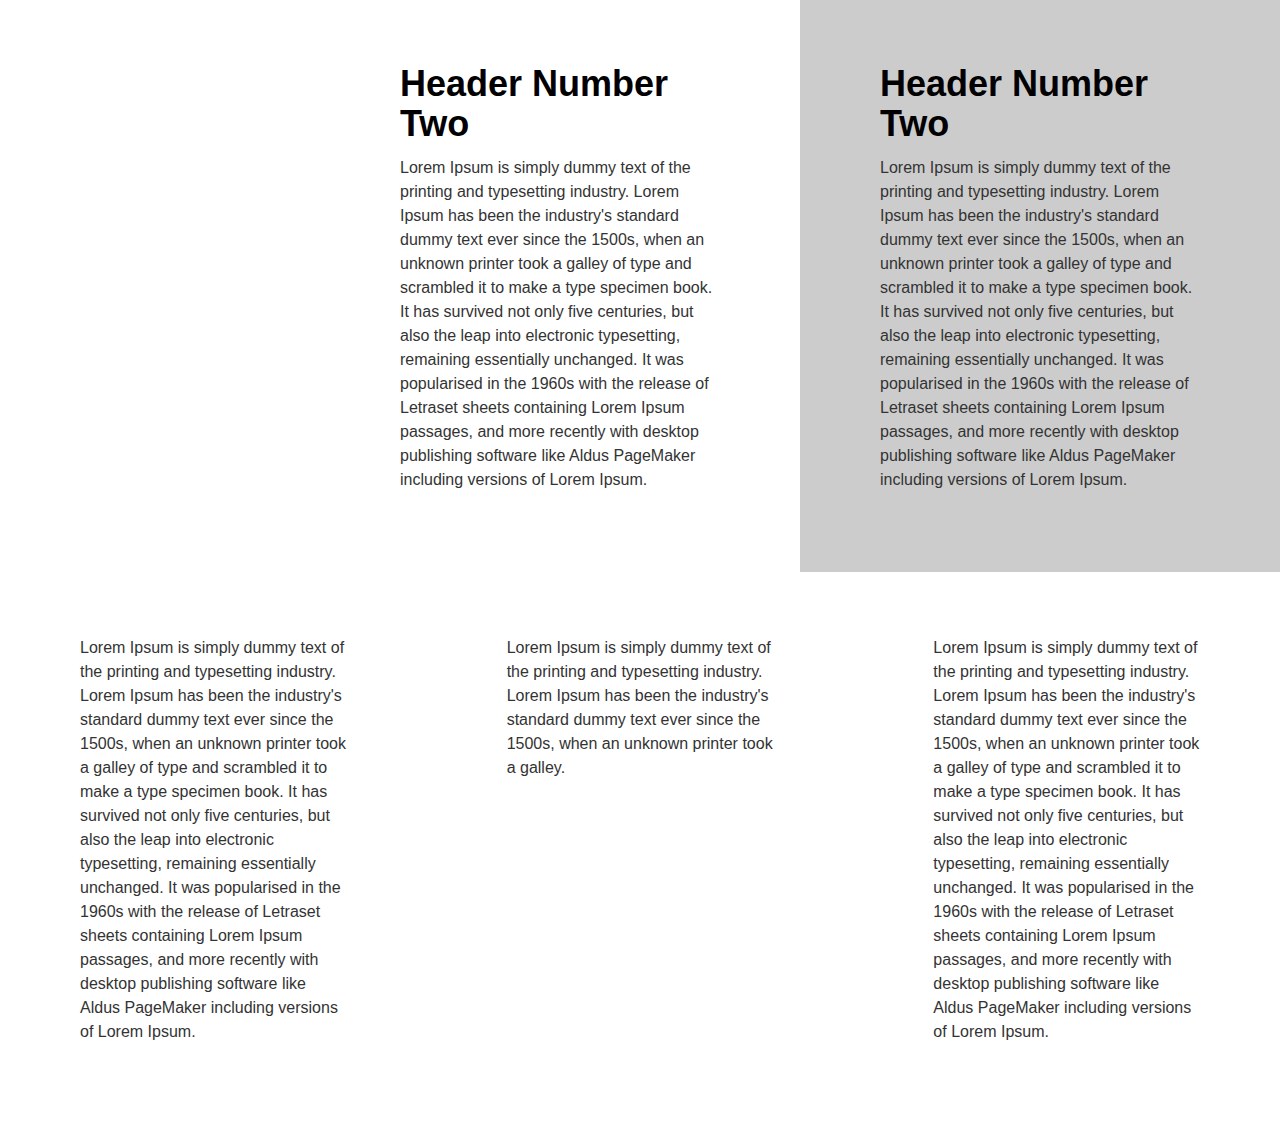
==== index.html @ 64e069b0 "Initial commit changed to 16 column grid 01 -  6.25 02 -  12.5 03 -  18.75 04 -  25 05 -  31.25 06 -" ====
<!DOCTYPE html>
<html>
<head>
    <title>Basic Template</title>
    <meta charset="utf-8">
    <meta name="viewport" content="width=device-width, initial-scale=1">
    <link rel="stylesheet" href="assets/css/kube.css">
    <style>
        .img-bg {
            background: url("assets/img/fabc-banner-1-bw.jpg") 50% 50%;
        }
    </style>
</head>
<body>
<div class="page-wrap">
    <div class="container">
        <div class="row">
            <div class="column four img-bg">
                <!--<h2>Header Number Two</h2>
                <p>Lorem Ipsum is simply dummy text of the printing and typesetting industry. Lorem Ipsum
                    has been the industry's standard dummy text ever since the 1500s, when an unknown printer took a
                    galley.
                </p>-->
            </div>
            <div class="column six">
                <h2>Header Number Two</h2>
                <p>Lorem Ipsum is simply dummy text of the printing and typesetting industry. Lorem Ipsum has been the
                    industry's standard dummy text ever since the 1500s, when an unknown printer took a galley of type
                    and
                    scrambled it to make a type specimen book. It has survived not only five centuries, but also the
                    leap
                    into electronic typesetting, remaining essentially unchanged. It was popularised in the 1960s with
                    the
                    release of Letraset sheets containing Lorem Ipsum passages, and more recently with desktop
                    publishing
                    software like Aldus PageMaker including versions of Lorem Ipsum.</p></div>
            <div class="column six" style="background-color: #ccc;">
                <h2>Header Number Two</h2>
                <p>Lorem Ipsum is simply dummy text of the printing and typesetting industry. Lorem Ipsum has been the
                    industry's standard dummy text ever since the 1500s, when an unknown printer took a galley of type
                    and
                    scrambled it to make a type specimen book. It has survived not only five centuries, but also the
                    leap
                    into electronic typesetting, remaining essentially unchanged. It was popularised in the 1960s with
                    the
                    release of Letraset sheets containing Lorem Ipsum passages, and more recently with desktop
                    publishing
                    software like Aldus PageMaker including versions of Lorem Ipsum.</p>
            </div>
        </div>
        <div class="row">

            <div class="column">
                <p>Lorem Ipsum is simply dummy text of the printing and typesetting industry. Lorem Ipsum has been the
                    industry's standard dummy text ever since the 1500s, when an unknown printer took a galley of type
                    and
                    scrambled it to make a type specimen book. It has survived not only five centuries, but also the
                    leap
                    into electronic typesetting, remaining essentially unchanged. It was popularised in the 1960s with
                    the
                    release of Letraset sheets containing Lorem Ipsum passages, and more recently with desktop
                    publishing
                    software like Aldus PageMaker including versions of Lorem Ipsum.</p>
            </div>
            <div class="column">
                <p>Lorem Ipsum is simply dummy text of the printing and typesetting industry. Lorem Ipsum
                    has been the industry's standard dummy text ever since the 1500s, when an unknown printer took a
                    galley.
                </p>
            </div>
            <div class="column">
                <p>Lorem Ipsum is simply dummy text of the printing and typesetting industry. Lorem Ipsum has been the
                    industry's standard dummy text ever since the 1500s, when an unknown printer took a galley of type
                    and
                    scrambled it to make a type specimen book. It has survived not only five centuries, but also the
                    leap
                    into electronic typesetting, remaining essentially unchanged. It was popularised in the 1960s with
                    the
                    release of Letraset sheets containing Lorem Ipsum passages, and more recently with desktop
                    publishing
                    software like Aldus PageMaker including versions of Lorem Ipsum.</p>
            </div>

        </div>
    </div>
</div>
<script src="https://ajax.googleapis.com/ajax/libs/jquery/2.1.4/jquery.min.js"></script>
<script src="assets/js/kube.js"></script>
</body>
</html>
---- assets/css/kube.css ----
.animated {
  -webkit-animation-duration: 1s;
  animation-duration: 1s;
  -webkit-animation-fill-mode: both;
  animation-fill-mode: both; }

@-webkit-keyframes slideUp {
  to {
    height: 0;
    padding-top: 0;
    padding-bottom: 0; } }

@keyframes slideUp {
  to {
    height: 0;
    padding-top: 0;
    padding-bottom: 0; } }

.slideUp {
  overflow: hidden;
  -webkit-animation-name: slideUp;
  animation-name: slideUp; }

@-webkit-keyframes slideDown {
  from {
    height: 0;
    padding-top: 0;
    padding-bottom: 0; } }

@keyframes slideDown {
  from {
    height: 0;
    padding-top: 0;
    padding-bottom: 0; } }

.slideDown {
  overflow: hidden;
  -webkit-animation-name: slideDown;
  animation-name: slideDown; }

@-webkit-keyframes slideInRight {
  from {
    -webkit-transform: translate3d(100%, 0, 0);
    transform: translate3d(100%, 0, 0);
    visibility: visible; }
  to {
    -webkit-transform: translate3d(0, 0, 0);
    transform: translate3d(0, 0, 0); } }

@keyframes slideInRight {
  from {
    -webkit-transform: translate3d(100%, 0, 0);
    transform: translate3d(100%, 0, 0);
    visibility: visible; }
  to {
    -webkit-transform: translate3d(0, 0, 0);
    transform: translate3d(0, 0, 0); } }

.slideInRight {
  -webkit-animation-name: slideInRight;
  animation-name: slideInRight; }

@-webkit-keyframes slideInLeft {
  from {
    -webkit-transform: translate3d(-100%, 0, 0);
    transform: translate3d(-100%, 0, 0);
    visibility: visible; }
  to {
    -webkit-transform: translate3d(0, 0, 0);
    transform: translate3d(0, 0, 0); } }

@keyframes slideInLeft {
  from {
    -webkit-transform: translate3d(-100%, 0, 0);
    transform: translate3d(-100%, 0, 0);
    visibility: visible; }
  to {
    -webkit-transform: translate3d(0, 0, 0);
    transform: translate3d(0, 0, 0); } }

.slideInLeft {
  -webkit-animation-name: slideInLeft;
  animation-name: slideInLeft; }

@-webkit-keyframes slideInDown {
  from {
    -webkit-transform: translate3d(0, -100%, 0);
    transform: translate3d(0, -100%, 0);
    visibility: visible; }
  to {
    -webkit-transform: translate3d(0, 0, 0);
    transform: translate3d(0, 0, 0); } }

@keyframes slideInDown {
  from {
    -webkit-transform: translate3d(0, -100%, 0);
    transform: translate3d(0, -100%, 0);
    visibility: visible; }
  to {
    -webkit-transform: translate3d(0, 0, 0);
    transform: translate3d(0, 0, 0); } }

.slideInDown {
  -webkit-animation-name: slideInDown;
  animation-name: slideInDown; }

@-webkit-keyframes slideOutLeft {
  from {
    -webkit-transform: translate3d(0, 0, 0);
    transform: translate3d(0, 0, 0); }
  to {
    visibility: hidden;
    -webkit-transform: translate3d(-100%, 0, 0);
    transform: translate3d(-100%, 0, 0); } }

@keyframes slideOutLeft {
  from {
    -webkit-transform: translate3d(0, 0, 0);
    transform: translate3d(0, 0, 0); }
  to {
    visibility: hidden;
    -webkit-transform: translate3d(-100%, 0, 0);
    transform: translate3d(-100%, 0, 0); } }

.slideOutLeft {
  -webkit-animation-name: slideOutLeft;
  animation-name: slideOutLeft; }

@-webkit-keyframes slideOutRight {
  from {
    -webkit-transform: translate3d(0, 0, 0);
    transform: translate3d(0, 0, 0); }
  to {
    visibility: hidden;
    -webkit-transform: translate3d(100%, 0, 0);
    transform: translate3d(100%, 0, 0); } }

@keyframes slideOutRight {
  from {
    -webkit-transform: translate3d(0, 0, 0);
    transform: translate3d(0, 0, 0); }
  to {
    visibility: hidden;
    -webkit-transform: translate3d(100%, 0, 0);
    transform: translate3d(100%, 0, 0); } }

.slideOutRight {
  -webkit-animation-name: slideOutRight;
  animation-name: slideOutRight; }

@-webkit-keyframes slideOutUp {
  from {
    -webkit-transform: translate3d(0, 0, 0);
    transform: translate3d(0, 0, 0); }
  to {
    visibility: hidden;
    -webkit-transform: translate3d(0, -100%, 0);
    transform: translate3d(0, -100%, 0); } }

@keyframes slideOutUp {
  from {
    -webkit-transform: translate3d(0, 0, 0);
    transform: translate3d(0, 0, 0); }
  to {
    visibility: hidden;
    -webkit-transform: translate3d(0, -100%, 0);
    transform: translate3d(0, -100%, 0); } }

.slideOutUp {
  -webkit-animation-name: slideOutUp;
  animation-name: slideOutUp; }

@-webkit-keyframes fadeIn {
  from {
    opacity: 0; }
  to {
    opacity: 1; } }

@keyframes fadeIn {
  from {
    opacity: 0; }
  to {
    opacity: 1; } }

.fadeIn {
  -webkit-animation-name: fadeIn;
  animation-name: fadeIn; }

@-webkit-keyframes fadeOut {
  from {
    opacity: 1; }
  to {
    opacity: 0; } }

@keyframes fadeOut {
  from {
    opacity: 1; }
  to {
    opacity: 0; } }

.fadeOut {
  -webkit-animation-name: fadeOut;
  animation-name: fadeOut; }

@-webkit-keyframes zoomIn {
  from {
    opacity: 0;
    -webkit-transform: scale3d(0.3, 0.3, 0.3);
    transform: scale3d(0.3, 0.3, 0.3); }
  50% {
    opacity: 1; } }

@keyframes zoomIn {
  from {
    opacity: 0;
    -webkit-transform: scale3d(0.3, 0.3, 0.3);
    transform: scale3d(0.3, 0.3, 0.3); }
  50% {
    opacity: 1; } }

.zoomIn {
  -webkit-animation-name: zoomIn;
  animation-name: zoomIn; }

@-webkit-keyframes zoomOut {
  from {
    opacity: 1; }
  50% {
    opacity: 0;
    -webkit-transform: scale3d(0.3, 0.3, 0.3);
    transform: scale3d(0.3, 0.3, 0.3); }
  to {
    opacity: 0; } }

@keyframes zoomOut {
  from {
    opacity: 1; }
  50% {
    opacity: 0;
    -webkit-transform: scale3d(0.3, 0.3, 0.3);
    transform: scale3d(0.3, 0.3, 0.3); }
  to {
    opacity: 0; } }

.zoomOut {
  -webkit-animation-name: zoomOut;
  animation-name: zoomOut; }

@-webkit-keyframes pulse {
  from {
    -webkit-transform: scale3d(1, 1, 1);
    transform: scale3d(1, 1, 1); }
  50% {
    -webkit-transform: scale3d(1.03, 1.03, 1.03);
    transform: scale3d(1.03, 1.03, 1.03); }
  to {
    -webkit-transform: scale3d(1, 1, 1);
    transform: scale3d(1, 1, 1); } }

@keyframes pulse {
  from {
    -webkit-transform: scale3d(1, 1, 1);
    transform: scale3d(1, 1, 1); }
  50% {
    -webkit-transform: scale3d(1.03, 1.03, 1.03);
    transform: scale3d(1.03, 1.03, 1.03); }
  to {
    -webkit-transform: scale3d(1, 1, 1);
    transform: scale3d(1, 1, 1); } }

.pulse {
  -webkit-animation-name: pulse;
  animation-name: pulse; }

@-webkit-keyframes shake {
  from, to {
    -webkit-transform: translate3d(0, 0, 0);
    transform: translate3d(0, 0, 0); }
  10%, 30%, 50%, 70%, 90% {
    -webkit-transform: translate3d(-7px, 0, 0);
    transform: translate3d(-7px, 0, 0); }
  20%, 40%, 60%, 80% {
    -webkit-transform: translate3d(7px, 0, 0);
    transform: translate3d(7px, 0, 0); } }

@keyframes shake {
  from, to {
    -webkit-transform: translate3d(0, 0, 0);
    transform: translate3d(0, 0, 0); }
  10%, 30%, 50%, 70%, 90% {
    -webkit-transform: translate3d(-7px, 0, 0);
    transform: translate3d(-7px, 0, 0); }
  20%, 40%, 60%, 80% {
    -webkit-transform: translate3d(7px, 0, 0);
    transform: translate3d(7px, 0, 0); } }

.shake {
  -webkit-animation-name: shake;
  animation-name: shake; }

@-webkit-keyframes bounce {
  from, 20%, 53%, 80%, to {
    -webkit-animation-timing-function: cubic-bezier(0.215, 0.61, 0.355, 1);
    animation-timing-function: cubic-bezier(0.215, 0.61, 0.355, 1);
    -webkit-transform: translate3d(0, 0, 0);
    transform: translate3d(0, 0, 0); }
  40%, 43% {
    -webkit-animation-timing-function: cubic-bezier(0.755, 0.05, 0.855, 0.06);
    animation-timing-function: cubic-bezier(0.755, 0.05, 0.855, 0.06);
    -webkit-transform: translate3d(0, -20px, 0);
    transform: translate3d(0, -20px, 0); }
  70% {
    -webkit-animation-timing-function: cubic-bezier(0.755, 0.05, 0.855, 0.06);
    animation-timing-function: cubic-bezier(0.755, 0.05, 0.855, 0.06);
    -webkit-transform: translate3d(0, -15px, 0);
    transform: translate3d(0, -15px, 0); }
  90% {
    -webkit-transform: translate3d(0, -4px, 0);
    transform: translate3d(0, -4px, 0); } }

@keyframes bounce {
  from, 20%, 53%, 80%, to {
    -webkit-animation-timing-function: cubic-bezier(0.215, 0.61, 0.355, 1);
    animation-timing-function: cubic-bezier(0.215, 0.61, 0.355, 1);
    -webkit-transform: translate3d(0, 0, 0);
    transform: translate3d(0, 0, 0); }
  40%, 43% {
    -webkit-animation-timing-function: cubic-bezier(0.755, 0.05, 0.855, 0.06);
    animation-timing-function: cubic-bezier(0.755, 0.05, 0.855, 0.06);
    -webkit-transform: translate3d(0, -20px, 0);
    transform: translate3d(0, -20px, 0); }
  70% {
    -webkit-animation-timing-function: cubic-bezier(0.755, 0.05, 0.855, 0.06);
    animation-timing-function: cubic-bezier(0.755, 0.05, 0.855, 0.06);
    -webkit-transform: translate3d(0, -15px, 0);
    transform: translate3d(0, -15px, 0); }
  90% {
    -webkit-transform: translate3d(0, -4px, 0);
    transform: translate3d(0, -4px, 0); } }

.bounce {
  -webkit-animation-name: bounce;
  animation-name: bounce;
  -webkit-transform-origin: center bottom;
  -ms-transform-origin: center bottom;
  transform-origin: center bottom; }

@-webkit-keyframes rotate {
  from {
    -webkit-transform: rotate(0deg);
    transform: rotate(0deg); }
  to {
    -webkit-transform: rotate(360deg);
    transform: rotate(360deg); } }

@keyframes rotate {
  from {
    -webkit-transform: rotate(0deg);
    transform: rotate(0deg); }
  to {
    -webkit-transform: rotate(360deg);
    transform: rotate(360deg); } }

.rotate {
  -webkit-animation-name: rotate;
  animation-name: rotate; }

html {
  box-sizing: border-box; }

*,
*:before,
*:after {
  box-sizing: inherit; }

* {
  margin: 0;
  padding: 0;
  border: 0;
  outline: 0;
  font-size: 100%;
  vertical-align: baseline;
  background: transparent; }

a:active,
a:hover {
  outline: 0; }

::-moz-focus-inner {
  border: 0;
  padding: 0; }

img,
video,
audio {
  max-width: 100%; }

img,
video {
  height: auto; }

input[type="radio"],
input[type="checkbox"] {
  cursor: pointer;
  font-size: 110%;
  position: relative;
  margin-right: 3px;
  padding: 0; }

input[type="search"] {
  -webkit-appearance: textfield; }

input[type="search"]::-webkit-search-decoration,
input[type="search"]::-webkit-search-cancel-button {
  -webkit-appearance: none; }

body {
  font-family: "Helvetica Neue", Helvetica, sans-serif;
  line-height: 24px;
  font-size: 16px;
  color: #333;
  background-color: #fff; }

a {
  color: #255bbd; }

a:hover {
  color: #f34248; }

h1.title, h1, h2, h3, h4, h5, h6 {
  font-family: "Helvetica Neue", Helvetica, sans-serif;
  font-weight: bold;
  text-rendering: optimizeLegibility;
  color: #000;
  margin-bottom: 12px; }

h1.title {
  font-size: 60px;
  line-height: 64px; }

h1,
.h1 {
  font-size: 48px;
  line-height: 52px; }

h2,
.h2 {
  font-size: 36px;
  line-height: 40px; }

h3,
.h3 {
  font-size: 24px;
  line-height: 32px; }

h4,
.h4 {
  font-size: 18px;
  line-height: 24px; }

h5,
.h5 {
  font-size: 16px;
  line-height: 24px; }

h6,
.h6 {
  font-size: 12px;
  line-height: 20px;
  text-transform: uppercase;
  letter-spacing: 0.05em; }

p + h2,
p + h3,
p + h4,
p + h5,
p + h6,
ul + h2,
ul + h3,
ul + h4,
ul + h5,
ul + h6,
ol + h2,
ol + h3,
ol + h4,
ol + h5,
ol + h6,
dl + h2,
dl + h3,
dl + h4,
dl + h5,
dl + h6,
blockquote + h2,
blockquote + h3,
blockquote + h4,
blockquote + h5,
blockquote + h6,
hr + h2,
hr + h3,
hr + h4,
hr + h5,
hr + h6,
pre + h2,
pre + h3,
pre + h4,
pre + h5,
pre + h6,
table + h2,
table + h3,
table + h4,
table + h5,
table + h6,
form + h2,
form + h3,
form + h4,
form + h5,
form + h6,
figure + h2,
figure + h3,
figure + h4,
figure + h5,
figure + h6 {
  margin-top: 32px; }

.subheading {
  margin-top: -8px;
  margin-bottom: 8px;
  font-weight: 300; }

ul, ol,
ul ul,
ol ol,
ul ol,
ol ul {
  margin: 0 0 0 24px; }

ol ol li {
  list-style-type: lower-alpha; }

ol ol ol li {
  list-style-type: lower-roman; }

nav ul, nav ol {
  margin: 0;
  list-style: none; }

dl dt {
  font-weight: 700; }

dd {
  margin-left: 24px; }

p, blockquote, hr, pre, ol, ul, dl, table, fieldset, figure, address, form {
  margin-bottom: 16px; }

hr {
  border-bottom: 1px solid rgba(0, 0, 0, 0.1);
  margin-top: -1px; }

blockquote {
  padding-left: 24px;
  border-left: 2px solid rgba(0, 0, 0, 0.125);
  font-style: italic;
  color: rgba(0, 0, 0, 0.65); }

pre, code, samp, var, kbd {
  font-family: Consolas, Monaco, "Courier New", monospace;
  font-size: 14px; }

pre {
  color: rgba(0, 0, 0, 0.85);
  background: #f8f8f8;
  padding: 20px;
  border-radius: 4px;
  line-height: 20px;
  overflow: none;
  white-space: pre-wrap; }

.small, time, cite, small, figcaption {
  font-size: 12px;
  line-height: 16px; }

cite {
  color: rgba(0, 0, 0, 0.5); }

figcaption {
  font-style: italic;
  padding-top: 4px;
  padding-bottom: 4px; }

figure figcaption {
  position: relative;
  top: -4px; }

abbr[title], dfn[title] {
  border-bottom: 1px dotted rgba(0, 0, 0, 0.5);
  cursor: help; }

mark, code, samp, kbd {
  padding: 4px 8px 2px 8px;
  display: inline-block;
  line-height: 1;
  border-radius: 4px;
  color: rgba(0, 0, 0, 0.85); }

pre code {
  font-size: 100%;
  white-space: pre;
  padding: 0;
  background: none;
  line-height: 24px; }

mark {
  background-color: #fed443; }

code {
  background: #f4f4f4; }

var {
  color: rgba(0, 0, 0, 0.6);
  font-style: normal; }

strong, b {
  line-height: 1; }

samp {
  color: #fff;
  background: #5a89df; }

kbd {
  border: 1px solid rgba(0, 0, 0, 0.1); }

sub,
sup {
  font-size: x-small;
  line-height: 0;
  margin-left: 4px;
  position: relative; }

sup {
  top: -4px; }

sub {
  bottom: -2px; }

/*
============================================================================
16 Column GRID
01 -  6.25
02 -  12.5
03 -  18.75
04 -  25
05 -  31.25
06 -  37.5
07 -  43.75
08 -  50
09 -  56.25
10 -  62.5
11 -  68.75
12 -  75
13 -  81.25
14 -  87.5
15 -  93.75
16 -  100
============================================================================
 */
.page-wrap {
  background: #efefef; }

.container {
  background: #fff;
  max-width: 100rem;
  margin-left: auto;
  margin-right: auto; }

.row {
  display: -ms-flexbox;
  display: -webkit-flex;
  display: flex;
  -ms-flex-wrap: wrap;
  -webkit-flex-wrap: wrap;
  flex-wrap: wrap; }

.row.centered {
  -ms-flex-pack: center;
  -webkit-justify-content: center;
  justify-content: center; }

.row.centered .column {
  padding-left: 1.06383%;
  padding-right: 1.06383%; }

.row.right {
  -ms-flex-pack: end;
  -webkit-justify-content: flex-end;
  justify-content: flex-end; }

.row.bottom {
  -ms-flex-align: end;
  -webkit-align-items: flex-end;
  align-items: flex-end; }

.row.around {
  -ms-flex-pack: distribute;
  -webkit-justify-content: space-around;
  justify-content: space-around; }

.row.between {
  -ms-flex-pack: justify;
  -webkit-justify-content: space-between;
  justify-content: space-between; }

.row.equal .column {
  display: -ms-flexbox;
  display: -webkit-flex;
  display: flex; }

.row.equal .column > div {
  -ms-flex-grow: 1;
  -webkit-flex-grow: 1;
  -ms-flex-positive: 1;
  flex-grow: 1; }

.row.splice {
  margin-left: 0; }

.row.splice .column {
  padding-left: 0; }

.column {
  -ms-flex-grow: 1;
  -webkit-flex-grow: 1;
  -ms-flex-positive: 1;
  flex-grow: 1;
  -webkit-flex-basis: 0;
  -ms-flex-basis: 0;
  -ms-flex-preferred-size: 0;
  flex-basis: 0;
  max-width: 100%;
  padding: 4rem 5rem; }

.column.first {
  -webkit-order: -1;
  -ms-flex-order: -1;
  order: -1; }

.column.last {
  -webkit-order: 1;
  -ms-flex-order: 1;
  order: 1; }

@media (max-width: 768px) {
  .column.first-on-small {
    -webkit-order: -1;
    -ms-flex-order: -1;
    order: -1; }
  .column.last-on-small {
    -webkit-order: 1;
    -ms-flex-order: 1;
    order: 1; } }

.pull-right {
  margin-left: auto; }

.one {
  -webkit-flex-basis: 6.25%;
  -ms-flex-preferred-size: 6.25%;
  flex-basis: 6.25%;
  max-width: 6.25%;
  width: 6.25%; }

.two {
  -webkit-flex-basis: 12.5%;
  -ms-flex-preferred-size: 12.5%;
  flex-basis: 12.5%;
  max-width: 12.5%;
  width: 12.5%; }

.three {
  -webkit-flex-basis: 18.75%;
  -ms-flex-preferred-size: 18.75%;
  flex-basis: 18.75%;
  max-width: 18.75%;
  width: 18.75%; }

.four {
  -webkit-flex-basis: 25%;
  -ms-flex-preferred-size: 25%;
  flex-basis: 25%;
  max-width: 25%;
  width: 25%; }

.five {
  -webkit-flex-basis: 31.25%;
  -ms-flex-preferred-size: 31.25%;
  flex-basis: 31.25%;
  max-width: 31.25%;
  width: 31.25%; }

.six {
  -webkit-flex-basis: 37.5%;
  -ms-flex-preferred-size: 37.5%;
  flex-basis: 37.5%;
  max-width: 37.5%;
  width: 37.5%; }

.seven {
  -webkit-flex-basis: 43.75%;
  -ms-flex-preferred-size: 43.75%;
  flex-basis: 43.75%;
  max-width: 43.75%;
  width: 43.75%; }

.eight {
  -webkit-flex-basis: 50%;
  -ms-flex-preferred-size: 50%;
  flex-basis: 50%;
  max-width: 50%;
  width: 50%; }

.nine {
  -webkit-flex-basis: 56.25%;
  -ms-flex-preferred-size: 56.25%;
  flex-basis: 56.25%;
  max-width: 56.25%;
  width: 56.25%; }

62.5
.ten {
  -webkit-flex-basis: 62.5%;
  -ms-flex-preferred-size: 62.5%;
  flex-basis: 62.5%;
  max-width: 62.5%;
  width: 62.5%; }

.eleven {
  -webkit-flex-basis: 68.75%;
  -ms-flex-preferred-size: 68.75%;
  flex-basis: 68.75%;
  max-width: 68.75%;
  width: 68.75%; }

.twelve {
  -webkit-flex-basis: 75%;
  -ms-flex-preferred-size: 75%;
  flex-basis: 75%;
  max-width: 75%;
  width: 75%; }

.thirteen {
  -webkit-flex-basis: 81.25%;
  -ms-flex-preferred-size: 81.25%;
  flex-basis: 81.25%;
  max-width: 81.25%;
  width: 81.25%; }

.fourteen {
  -webkit-flex-basis: 87.5%;
  -ms-flex-preferred-size: 87.5%;
  flex-basis: 87.5%;
  max-width: 87.5%;
  width: 87.5%; }

.fifteen {
  -webkit-flex-basis: 93.75%;
  -ms-flex-preferred-size: 93.75%;
  flex-basis: 93.75%;
  max-width: 93.75%;
  width: 93.75%; }

.sixteen {
  -webkit-flex-basis: 100%;
  -ms-flex-preferred-size: 100%;
  flex-basis: 100%;
  max-width: 100%;
  width: 100%; }

.offset-one {
  margin-left: 6.25%; }

.offset-two {
  margin-left: 12.5%; }

.offset-three {
  margin-left: 18.75%; }

.offset-four {
  margin-left: 33.33333%; }

.offset-five {
  margin-left: 41.66667%; }

.offset-six {
  margin-left: 50%; }

.offset-seven {
  margin-left: 58.33333%; }

.offset-eight {
  margin-left: 66.66667%; }

.offset-nine {
  margin-left: 75%; }

.offset-ten {
  margin-left: 83.33333%; }

.offset-eleven {
  margin-left: 91.66667%; }

.row-layout {
  display: -ms-flexbox;
  display: -webkit-flex;
  display: flex;
  -ms-flex-wrap: nowrap;
  -webkit-flex-wrap: nowrap;
  flex-wrap: nowrap;
  -ms-flex-pack: center;
  -webkit-justify-content: center;
  justify-content: center; }

.column-fluid {
  -ms-flex-grow: 1;
  -webkit-flex-grow: 1;
  -ms-flex-positive: 1;
  flex-grow: 1;
  width: 100%; }

@media (max-width: 768px) {
  .row-layout {
    display: block; }
  .column-fixed {
    -ms-flex: 1 !important;
    -webkit-flex: 1 !important;
    flex: 1 !important; }
  .row-layout > .column-fixed {
    -webkit-order: 1;
    -ms-flex-order: 1;
    order: 1; }
  .row-layout > .column-fluid {
    -webkit-order: 2;
    -ms-flex-order: 2;
    order: 2; } }

@media (max-width: 768px) {
  .row {
    margin-left: 0; }
  .column:not(th):not(td),
  [class^="column-"]:not(th):not(td),
  [class*=" column-"]:not(th):not(td) {
    -webkit-flex-basis: 100%;
    -ms-flex-preferred-size: 100%;
    flex-basis: 100%;
    max-width: 100%;
    width: 100%; }
  .column {
    -ms-flex-direction: column;
    -webkit-flex-direction: column;
    flex-direction: column;
    padding-left: 0; }
  .pull-right,
  [class^="offset-"],
  [class*=" offset-"] {
    margin-left: 0; } }

table {
  border-collapse: collapse;
  border-spacing: 0;
  max-width: 100%;
  width: 100%;
  empty-cells: show;
  font-size: 15px; }

th {
  text-align: left;
  font-weight: 700;
  vertical-align: bottom; }

td {
  vertical-align: top; }

tr.align-middle td,
td.align-middle {
  vertical-align: middle; }

th,
td {
  padding: 16px;
  padding-bottom: 15px;
  border-bottom: 1px solid #eee; }
  th:first-child,
  td:first-child {
    padding-left: 0; }
  th:last-child,
  td:last-child {
    padding-right: 0; }

tfoot th,
tfoot td {
  color: rgba(0, 0, 0, 0.5); }

table.bordered {
  margin-top: -1px; }
  table.bordered td,
  table.bordered th {
    border: 1px solid #eee; }

table.striped tr:nth-child(odd) td {
  background: #f4f4f4; }

table.bordered td:first-child,
table.bordered th:first-child,
table.striped td:first-child,
table.striped th:first-child {
  padding-left: 16px; }

table.bordered td:last-child,
table.bordered th:last-child,
table.striped td:last-child,
table.striped th:last-child {
  padding-right: 16px; }

table.flat td,
table.flat th {
  border: none;
  padding: 0; }

input,
select,
textarea,
fieldset {
  font-family: "Helvetica Neue", Helvetica, sans-serif;
  font-size: 14px; }

input[type="email"],
input[type="number"],
input[type="search"],
input[type="text"],
input[type="date"],
input[type="tel"],
input[type="url"],
input[type="password"] {
  height: 40px;
  padding: 8px 10px;
  vertical-align: middle;
  -webkit-appearance: none;
  background: #fff;
  border: 1px solid #dfdfdf;
  border-radius: 2px; }

select,
textarea {
  display: block;
  width: 100%;
  line-height: 1.75;
  padding: 8px 10px;
  border-radius: 2px;
  background: #fff;
  border: 1px solid #dfdfdf; }

select:not([multiple]) {
  cursor: pointer;
  height: 40px;
  vertical-align: middle; }

label {
  vertical-align: middle; }

textarea:focus,
select:focus,
input:focus {
  outline: none;
  background: #fff;
  border-color: #bbb; }

textarea:disabled,
select:disabled,
input:disabled,
textarea.disabled,
select.disabled,
input.disabled {
  resize: none;
  opacity: 0.75;
  cursor: default;
  font-style: italic;
  color: rgba(0, 0, 0, 0.5); }

fieldset {
  padding: 39px 32px;
  margin-bottom: 24px;
  border: 1px solid rgba(0, 0, 0, 0.1);
  border-radius: 4px; }

legend {
  font-weight: bold;
  font-size: 12px;
  text-transform: uppercase;
  padding: 0 1em;
  margin-left: -1em;
  top: 2px;
  position: relative;
  line-height: 0; }

.form {
  margin-bottom: 0; }
  .form .form-item {
    margin-bottom: 24px; }
  .form input[type="email"],
  .form input[type="number"],
  .form input[type="search"],
  .form input[type="text"],
  .form input[type="date"],
  .form input[type="tel"],
  .form input[type="url"],
  .form input[type="password"],
  .form select,
  .form textarea {
    display: block;
    width: 100%; }
  .form input.width-50,
  .form textarea.width-50,
  .form select.width-50 {
    width: 50%; }
  .form label {
    font-size: 14px;
    color: #111;
    font-weight: normal;
    display: block; }
  .form .checkboxes label,
  .form label.checkbox {
    text-transform: none;
    font-weight: normal;
    cursor: pointer;
    color: inherit;
    font-size: 15px; }
  .form .checkboxes label {
    margin-bottom: 8px; }
    .form .checkboxes label:last-child {
      margin-bottom: 0; }
  .form .checkboxes-inline {
    display: block; }
    .form .checkboxes-inline label {
      font-size: inherit;
      color: inherit;
      display: inline-block;
      margin-right: 16px;
      text-transform: none;
      font-weight: normal; }
  .form span.error,
  .form div.error,
  .form span.success,
  .form div.success {
    text-transform: none;
    font-weight: normal;
    font-size: 12px; }
  .form span.error,
  .form span.success {
    margin-left: .4rem; }

.form-inline textarea,
.form-inline select,
.form-inline input[type="email"],
.form-inline input[type="number"],
.form-inline input[type="search"],
.form-inline input[type="text"],
.form-inline input[type="date"],
.form-inline input[type="tel"],
.form-inline input[type="url"],
.form-inline input[type="password"] {
  width: auto;
  display: inline-block; }

input.big,
select.big {
  font-size: 18px;
  height: 48px; }

input.big {
  padding: 16px 10px; }

select.big {
  padding: 6px 10px; }

.desc {
  text-transform: none;
  margin-top: 4px;
  color: rgba(0, 0, 0, 0.5);
  font-size: 12px;
  line-height: 20px;
  font-weight: normal; }

ul.desc {
  margin-bottom: 8px; }

span.desc {
  margin-left: 4px;
  line-height: 20px; }

input.error,
textarea.error,
select.error {
  margin-top: -1px;
  background: none;
  background-color: rgba(243, 66, 72, 0.1);
  border: 1px solid #f34248; }

input.success,
textarea.success,
select.success {
  margin-top: -1px;
  background: none;
  background-color: rgba(96, 174, 77, 0.1);
  border: 1px solid #60ae4d; }

.controls {
  display: -ms-flexbox;
  display: -webkit-flex;
  display: flex; }
  .controls input {
    -ms-flex: 1;
    -webkit-flex: 1;
    flex: 1;
    margin-bottom: 0 !important; }
  .controls .button,
  .controls span {
    -ms-flex-shrink: 0;
    -webkit-flex-shrink: 0;
    -ms-flex-negative: 0;
    flex-shrink: 0; }
  .controls span {
    font-weight: normal;
    background-color: #eee;
    padding: 0 12px;
    color: #555;
    font-size: 12px;
    line-height: 40px;
    white-space: nowrap; }
  .controls .button {
    border-radius: 0 4px 4px 0; }

@media (max-width: 768px) {
  .form input,
  .form textarea,
  .form select {
    font-size: 16px; }
    .form input.width-50,
    .form textarea.width-50,
    .form select.width-50 {
      width: 100%; } }

button,
.button {
  font-family: "Helvetica Neue", Helvetica, sans-serif;
  font-size: 14px;
  font-weight: normal;
  text-decoration: none;
  cursor: pointer;
  display: inline-block;
  line-height: 1.125rem;
  min-height: 40px;
  padding: 10px 28px;
  border: 1px solid transparent;
  vertical-align: middle;
  -webkit-appearance: none;
  color: #000;
  background-color: #eee;
  border-radius: 4px; }

input.button {
  height: auto; }

button:hover,
.button:hover {
  outline: none;
  color: rgba(0, 0, 0, 0.6);
  text-decoration: none;
  box-shadow: inset 0 0 0 40px rgba(0, 0, 0, 0.125); }

.button:disabled,
.button.disabled {
  cursor: default;
  font-style: normal;
  opacity: .5; }
  .button:disabled:hover,
  .button.disabled:hover {
    color: #000;
    box-shadow: none; }

.button.outline {
  background: none;
  font-weight: normal; }

.button.outline:hover {
  color: rgba(0, 0, 0, 0.6);
  border-color: rgba(0, 0, 0, 0.2);
  box-shadow: none; }

.button.outline,
.button.outline:disabled:hover,
.button.outline.disabled:hover {
  color: rgba(0, 0, 0, 0.8);
  border-color: rgba(0, 0, 0, 0.4); }

.button.small {
  font-size: 12px;
  min-height: 32px;
  padding: 6px 20px; }
  .button.small.upper {
    font-size: 10px; }

.button.big {
  font-size: 18px;
  min-height: 48px;
  padding: 14px 48px; }
  .button.big.upper {
    font-size: 13px; }

.button.upper {
  font-size: 11px; }

.button.primary {
  background: #3c74d9;
  color: #fff; }
  .button.primary:focus, .button.primary:hover {
    color: rgba(255, 255, 255, 0.6); }
    .button.primary:focus:disabled, .button.primary:focus.disabled, .button.primary:hover:disabled, .button.primary:hover.disabled {
      color: #fff;
      background: #3c74d9; }
  .button.primary.outline:hover {
    color: rgba(60, 116, 217, 0.6);
    border-color: rgba(60, 116, 217, 0.4); }
  .button.primary.outline, .button.primary.outline:disabled:hover, .button.primary.outline.disabled:hover {
    color: #3c74d9;
    border-color: #3c74d9;
    background: none; }

.button.inverted {
  background: #fff;
  color: #000; }
  .button.inverted:focus, .button.inverted:hover {
    color: rgba(0, 0, 0, 0.6); }
    .button.inverted:focus:disabled, .button.inverted:focus.disabled, .button.inverted:hover:disabled, .button.inverted:hover.disabled {
      color: #000;
      background: #fff; }
  .button.inverted.outline:hover {
    color: rgba(255, 255, 255, 0.6);
    border-color: rgba(255, 255, 255, 0.4); }
  .button.inverted.outline, .button.inverted.outline:disabled:hover, .button.inverted.outline.disabled:hover {
    color: white;
    border-color: white;
    background: none; }

.buttons.group {
  display: inline-block;
  vertical-align: bottom; }
  .buttons.group .button {
    float: left;
    margin-left: -1px;
    border-radius: 0; }
    .buttons.group .button:first-child {
      border-radius: 4px 0 0 4px; }
    .buttons.group .button:last-child {
      border-radius: 0 4px 4px 0; }

.label {
  font-size: 10px;
  font-weight: normal;
  display: inline;
  line-height: 1;
  top: -1px;
  text-align: center;
  text-transform: uppercase;
  text-decoration: none;
  border-radius: 4px;
  position: relative;
  vertical-align: middle;
  color: #000;
  background: #f4f4f4;
  padding: 2px 8px;
  letter-spacing: .01em; }
  .label a,
  .label a:hover {
    color: #000;
    text-decoration: none; }

.label.primary {
  background: #3c74d9; }
  .label.primary,
  .label.primary a {
    color: #fff; }
  .label.primary.outline {
    border-color: #3c74d9; }
    .label.primary.outline,
    .label.primary.outline a {
      color: #3c74d9; }
  .label.primary.tag {
    background: none; }
    .label.primary.tag,
    .label.primary.tag a {
      color: #3c74d9; }

.label.error {
  background: #f34248; }
  .label.error,
  .label.error a {
    color: #fff; }
  .label.error.outline {
    border-color: #f34248; }
    .label.error.outline,
    .label.error.outline a {
      color: #f34248; }
  .label.error.tag {
    background: none; }
    .label.error.tag,
    .label.error.tag a {
      color: #f34248; }

.label.success {
  background: #60ae4d; }
  .label.success,
  .label.success a {
    color: #fff; }
  .label.success.outline {
    border-color: #60ae4d; }
    .label.success.outline,
    .label.success.outline a {
      color: #60ae4d; }
  .label.success.tag {
    background: none; }
    .label.success.tag,
    .label.success.tag a {
      color: #60ae4d; }

.label.warning {
  background: #fed443; }
  .label.warning,
  .label.warning a {
    color: #000; }
  .label.warning.outline {
    border-color: #fed443; }
    .label.warning.outline,
    .label.warning.outline a {
      color: #fed443; }
  .label.warning.tag {
    background: none; }
    .label.warning.tag,
    .label.warning.tag a {
      color: #fed443; }

.label.inverted {
  background: #fff; }
  .label.inverted,
  .label.inverted a {
    color: #000; }
  .label.inverted.outline {
    border-color: #fff; }
    .label.inverted.outline,
    .label.inverted.outline a {
      color: #fff; }
  .label.inverted.tag {
    background: none; }
    .label.inverted.tag,
    .label.inverted.tag a {
      color: #fff; }

.label.outline {
  background: none;
  padding: 1px 7px;
  border: 1px solid rgba(0, 0, 0, 0.2); }
  .label.outline,
  .label.outline a {
    color: rgba(0, 0, 0, 0.65); }

.badge {
  padding: 2px 6px;
  border-radius: 24px; }

.badge.outline {
  padding: 1px 5px; }

.label.tag {
  padding: 0;
  background: none;
  font-weight: bold;
  letter-spacing: .02em; }

.label.tag.primary,
.label.tag.primary a {
  color: #3c74d9; }

.label.tag.error,
.label.tag.error a {
  color: #f34248; }

.label.tag.success,
.label.tag.success a {
  color: #60ae4d; }

.label.tag.warning,
.label.tag.warning a {
  color: #fed443; }

.label.tag.inverted,
.label.tag.inverted a {
  color: #fff; }

.button:hover .badge {
  opacity: .6; }

h6 .label {
  top: -3px; }

.alert {
  position: relative;
  padding: 15px 24px;
  padding-right: 40px;
  line-height: 20px;
  font-size: 14px;
  color: #000;
  background: #f4f4f4;
  border: 1px solid #dbdbdb;
  display: block;
  font-weight: normal;
  border-radius: 4px;
  margin-bottom: 24px; }
  .alert a {
    color: #000;
    font-weight: bold; }
    .alert a:hover {
      -moz-transition: all linear 0.2s;
      transition: all linear 0.2s;
      color: rgba(0, 0, 0, 0.6); }
  .alert h5 {
    margin-bottom: 4px; }
  .alert p,
  .alert ul,
  .alert ol {
    margin-bottom: 0; }
  .alert .close {
    position: absolute;
    top: 15px;
    right: 8px; }

.alert.primary {
  color: #3c74d9;
  background-color: rgba(60, 116, 217, 0.15);
  border: 1px solid rgba(60, 116, 217, 0.15); }
  .alert.primary a,
  .alert.primary h5 {
    color: #3c74d9; }
  .alert.primary a:hover {
    color: #000; }

.alert.error {
  color: #f34248;
  background-color: rgba(243, 66, 72, 0.15);
  border: 1px solid rgba(243, 66, 72, 0.15); }
  .alert.error a,
  .alert.error h5 {
    color: #f34248; }
  .alert.error a:hover {
    color: #000; }

.alert.success {
  color: #60ae4d;
  background-color: rgba(96, 174, 77, 0.15);
  border: 1px solid rgba(96, 174, 77, 0.15); }
  .alert.success a,
  .alert.success h5 {
    color: #60ae4d; }
  .alert.success a:hover {
    color: #000; }

.alert.warning {
  color: #c09501;
  background-color: rgba(254, 212, 67, 0.15);
  border: 1px solid rgba(254, 212, 67, 0.15);
  border-color: rgba(254, 212, 67, 0.5); }
  .alert.warning a,
  .alert.warning h5 {
    color: #c09501; }
  .alert.warning a:hover {
    color: #000; }

.message {
  display: none;
  position: fixed;
  border-radius: 4px;
  z-index: 500;
  top: 16px;
  right: 16px;
  width: 320px;
  line-height: 20px;
  font-size: 14px;
  padding: 16px 20px;
  color: rgba(0, 0, 0, 0.9);
  background: #f4f4f4; }
  .message .close {
    position: absolute;
    top: 6px;
    right: 6px; }
  .message h1,
  .message h2,
  .message h3,
  .message h4,
  .message h5,
  .message h6 {
    color: inherit; }

.message ul,
.message ol {
  margin-bottom: 0; }

.message.line {
  top: 0;
  right: 0;
  left: 0;
  width: 100%;
  max-width: none;
  border-radius: 0;
  padding-right: 56px; }
  .message.line .close {
    top: 16px;
    right: 16px; }

.message .buttons {
  margin-top: 16px; }

.message .buttons a {
  display: inline-block;
  text-transform: uppercase;
  font-size: 12px;
  margin-right: 8px; }

.message.line .buttons {
  margin-top: 0;
  display: inline-block; }

.message.primary {
  background: #3c74d9;
  color: rgba(255, 255, 255, 0.9); }

.message.error {
  background: #f34248;
  color: rgba(255, 255, 255, 0.9); }

.message.success {
  background: #60ae4d;
  color: rgba(255, 255, 255, 0.9); }

.message.warning {
  background: #fed443; }

.message.primary a,
.message.error a,
.message.success a {
  color: rgba(255, 255, 255, 0.9); }
  .message.primary a:hover,
  .message.error a:hover,
  .message.success a:hover {
    color: rgba(255, 255, 255, 0.7); }

.tabs {
  margin-bottom: 24px;
  font-size: 14px; }

.tabs li em,
.tabs li.active a {
  color: #000;
  border: 1px solid rgba(0, 0, 0, 0.1);
  cursor: default;
  text-decoration: none;
  background: none; }

.tabs em,
.tabs a {
  position: relative;
  top: 1px;
  font-style: normal;
  display: block;
  padding: 7px 24px;
  border: 1px solid transparent;
  color: rgba(0, 0, 0, 0.5);
  text-decoration: none;
  border-top-right-radius: 4px;
  border-top-left-radius: 4px; }

.tabs a:hover {
  -moz-transition: all linear 0.2s;
  transition: all linear 0.2s;
  color: #000;
  text-decoration: underline;
  background-color: #f2f2f2; }

@media (min-width: 768px) {
  .tabs ul {
    display: -ms-flexbox;
    display: -webkit-flex;
    display: flex;
    margin-top: -1px;
    border-bottom: 1px solid rgba(0, 0, 0, 0.1); }
  .tabs li em,
  .tabs li.active a {
    border-bottom: 1px solid #fff; } }

.breadcrumb {
  font-size: 12px;
  margin-bottom: 24px; }

.breadcrumb ul {
  display: -ms-flexbox;
  display: -webkit-flex;
  display: flex;
  -webkit-align-items: center;
  -ms-align-items: center;
  -ms-flex-align: center;
  align-items: center; }

.breadcrumb.centered ul {
  -ms-flex-pack: center;
  -webkit-justify-content: center;
  justify-content: center; }

.breadcrumb em,
.breadcrumb a {
  font-style: normal;
  padding: 0 10px;
  display: inline-block;
  white-space: nowrap; }

.breadcrumb em {
  color: rgba(0, 0, 0, 0.5); }

.breadcrumb a {
  color: #000;
  text-decoration: none; }
  .breadcrumb a:hover {
    -moz-transition: all linear 0.2s;
    transition: all linear 0.2s;
    color: rgba(0, 0, 0, 0.6);
    text-decoration: underline; }

.breadcrumb li:after {
  display: inline-block;
  content: '/';
  color: rgba(0, 0, 0, 0.4); }

.breadcrumb li:last-child:after {
  display: none; }

.breadcrumb li:first-child em,
.breadcrumb li:first-child a {
  padding-left: 0; }

.breadcrumb li.active em,
.breadcrumb li.active a {
  text-decoration: none;
  cursor: text;
  color: rgba(0, 0, 0, 0.4); }

.pagination {
  margin: 24px 0;
  font-size: 14px; }

.pagination ul {
  display: -ms-flexbox;
  display: -webkit-flex;
  display: flex; }

.pagination.centered ul {
  -ms-flex-pack: center;
  -webkit-justify-content: center;
  justify-content: center; }

.pagination em,
.pagination a {
  display: inline-block;
  font-style: normal;
  padding: 8px 16px;
  line-height: 1;
  border-radius: 4px;
  white-space: nowrap;
  border: 1px solid transparent; }

.pagination a {
  text-decoration: none;
  color: #000; }
  .pagination a:hover {
    color: rgba(0, 0, 0, 0.5);
    background: #f4f4f4; }

.pagination em,
.pagination li.active a {
  color: rgba(0, 0, 0, 0.5);
  background: #f4f4f4;
  cursor: text; }

.pagination.upper {
  font-size: 11px; }

.pager em,
.pager a {
  border-radius: 24px;
  border-color: rgba(0, 0, 0, 0.1); }

.pager li {
  -webkit-flex-basis: 50%;
  -ms-flex-basis: 50%;
  -ms-flex-preferred-size: 50%;
  flex-basis: 50%; }

.pager li.next {
  text-align: right; }

.pager.centered li {
  -webkit-flex-basis: auto;
  -ms-flex-basis: auto;
  -ms-flex-preferred-size: auto;
  flex-basis: auto;
  margin-left: 4px;
  margin-right: 4px; }

.pager.flat em,
.pager.flat a {
  border: none;
  display: block;
  padding: 0; }

.pager.flat a {
  font-weight: bold; }
  .pager.flat a:hover {
    background: none;
    text-decoration: underline; }

@media (max-width: 768px) {
  .pager.flat ul {
    -ms-flex-direction: column;
    -webkit-flex-direction: column;
    flex-direction: column; }
  .pager.flat li {
    -webkit-flex-basis: 100%;
    -ms-flex-basis: 100%;
    -ms-flex-preferred-size: 100%;
    flex-basis: 100%;
    margin-bottom: 8px;
    text-align: left; } }

.dropdown {
  display: none;
  position: absolute;
  z-index: 100;
  top: 0;
  right: 0;
  width: 280px;
  color: #000;
  font-size: 14px;
  background: #fff;
  box-shadow: 0 10px 25px rgba(0, 0, 0, 0.15);
  border-radius: 8px;
  max-height: 300px;
  margin: 0;
  padding: 0;
  overflow: hidden; }

.dropdown.dropdown-mobile {
  position: fixed;
  top: 0;
  left: 0;
  right: 0;
  bottom: 0;
  width: 100%;
  max-height: none;
  border: none; }

.dropdown .close {
  margin: 20px auto; }

.dropdown.open {
  overflow: auto; }

.dropdown ul {
  list-style: none;
  margin: 0; }
  .dropdown ul li {
    border-bottom: 1px solid rgba(0, 0, 0, 0.07); }
    .dropdown ul li:last-child {
      border-bottom: none; }
  .dropdown ul a {
    display: block;
    padding: 8px 8px 7px 8px;
    text-decoration: none;
    color: #000; }
    .dropdown ul a:hover {
      background: rgba(0, 0, 0, 0.05); }

.modal-box {
  position: fixed;
  top: 0;
  left: 0;
  bottom: 0;
  right: 0;
  overflow-x: hidden;
  overflow-y: auto;
  z-index: 200; }

.modal {
  position: relative;
  margin: auto;
  margin-top: 16px;
  padding: 0;
  background: #fff;
  box-shadow: 0 10px 25px rgba(0, 0, 0, 0.15);
  border-radius: 8px;
  color: #000; }
  @media (max-width: 768px) {
    .modal input[type="text"],
    .modal input[type="password"],
    .modal input[type="email"],
    .modal input[type="url"],
    .modal textarea {
      font-size: 16px; } }

.modal-header {
  border-top-right-radius: 4px;
  border-top-left-radius: 4px;
  padding: 24px 32px;
  font-size: 18px;
  font-weight: bold;
  border-bottom: 1px solid rgba(0, 0, 0, 0.05); }

.modal-header:empty {
  display: none; }

.modal-body {
  padding: 36px 56px; }

.modal .close {
  line-height: 32.4px;
  height: 36px;
  width: 36px;
  font-size: 36px;
  position: absolute;
  top: 18px;
  right: 16px;
  opacity: .3; }
  .modal .close:hover {
    opacity: 1; }

@media (max-width: 768px) {
  .modal-header,
  .modal-body {
    padding: 24px; } }

.group:after {
  content: "";
  display: table;
  clear: both; }

.end {
  margin-bottom: 0 !important; }

.centered {
  margin-left: auto;
  margin-right: auto; }

.float-right {
  float: right; }
  @media (max-width: 768px) {
    .float-right {
      float: none; } }

.float-left {
  float: left; }
  @media (max-width: 768px) {
    .float-left {
      float: none; } }

.text-right {
  text-align: right; }

.text-center,
.text-centered {
  text-align: center; }

.hide {
  display: none; }

@media (max-width: 768px) {
  .hide-on-small {
    display: none !important; } }

.show-on-small {
  display: none !important; }
  @media (max-width: 768px) {
    .show-on-small {
      display: block !important; } }

@media print {
  .hide-on-print {
    display: none !important; }
  .show-on-print {
    display: block !important; } }

.invisible {
  visibility: hidden; }

.visible {
  visibility: visible; }

.black {
  color: #000; }

.muted {
  color: rgba(0, 0, 0, 0.5) !important; }

.soft-muted {
  color: rgba(0, 0, 0, 0.7) !important; }

a.muted:hover,
a.soft-muted:hover {
  color: #000 !important; }

.error {
  color: #f34248; }

.success {
  color: #60ae4d; }

.upper {
  text-transform: uppercase;
  letter-spacing: .08em; }

.normal {
  font-weight: normal !important; }

.light {
  font-weight: 300 !important; }

.italic {
  font-style: italic !important; }

.bold {
  font-weight: bold !important; }

.highlight {
  background-color: rgba(60, 116, 217, 0.075); }

.round {
  border-radius: 56px; }

input.round {
  border-radius: 24px; }

.nowrap,
.nowrap td {
  white-space: nowrap; }

.req {
  font-weight: bold;
  color: #f34248;
  font-size: 1.1em;
  text-transform: none; }

.close {
  font-weight: normal;
  text-align: center;
  display: inline-block;
  cursor: pointer;
  color: #000;
  text-decoration: none;
  opacity: 0.5;
  border: none;
  line-height: 25.2px;
  height: 28px;
  width: 28px;
  font-size: 28px; }
  .close:before {
    content: '\00D7'; }
  .close:hover {
    opacity: 1;
    text-decoration: none !important; }
  .close.inverted {
    color: #fff; }

.close.small {
  line-height: 18px;
  height: 20px;
  width: 20px;
  font-size: 20px; }

.close.big {
  line-height: 32.4px;
  height: 36px;
  width: 36px;
  font-size: 36px; }

@media (min-width: 768px) {
  .fullwidth {
    -ms-flex: auto;
    -webkit-flex: auto;
    flex: auto; }
  .fullwidth ul {
    display: -ms-flexbox;
    display: -webkit-flex;
    display: flex; }
  .fullwidth li {
    -ms-flex: auto;
    -webkit-flex: auto;
    flex: auto;
    text-align: center; }
    .fullwidth li em,
    .fullwidth li a {
      display: block; } }

.width-100 {
  width: 100%; }

.width-50 {
  width: 50%; }

@media (max-width: 768px) {
  .width-50 {
    width: 100% !important; } }

.fixed {
  position: fixed;
  top: 0;
  left: 0;
  z-index: 100;
  width: 100%; }

.no-scroll {
  overflow: hidden;
  position: fixed;
  top: 0;
  left: 0;
  width: 100%;
  height: 100% !important; }

.overlay {
  position: fixed;
  z-index: 200;
  top: 0;
  left: 0;
  right: 0;
  bottom: 0;
  background-color: rgba(255, 255, 255, 0.9); }

.scrollbar-measure {
  position: absolute;
  top: -9999px;
  width: 50px;
  height: 50px;
  overflow: scroll; }

.search-icon {
  font-family: Arial, Helvetica, sans-serif;
  display: inline-block;
  font-size: 18px;
  width: 16px;
  line-height: 1;
  font-style: normal;
  color: #000;
  position: relative;
  top: -1px;
  font-weight: bold;
  -webkit-transform: rotate(-45deg);
  -moz-transform: rotate(-45deg);
  -o-transform: rotate(-45deg); }
  .search-icon:before {
    content: "\26B2"; }
  .search-icon.inverted {
    color: #fff; }

button .search-icon {
  top: 0; }

button:hover .search-icon {
  opacity: .6; }

.menu-icon {
  font-family: Arial, Helvetica, sans-serif;
  display: inline-block;
  font-size: 15px;
  width: 16px;
  line-height: 1;
  font-style: normal;
  color: #000;
  font-weight: normal; }
  .menu-icon:before {
    content: "\2630"; }
  .menu-icon.inverted {
    color: #fff; }

button:hover .menu-icon {
  opacity: .6; }

.caret {
  position: relative;
  display: inline-block;
  height: 0;
  vertical-align: middle;
  width: 0;
  margin-left: 2px; }

.caret:before {
  content: '';
  position: absolute;
  top: -2px;
  left: 0;
  border-left: 4px solid transparent;
  border-right: 4px solid transparent; }

.caret.down:before {
  border-top: 4px solid #000; }

.caret.up:before {
  border-bottom: 4px solid #000; }

.caret.down.inverted:before {
  border-top-color: #fff; }

.caret.up.inverted:before {
  border-bottom-color: #fff; }

.button:hover .caret {
  opacity: .6; }

.offcanvas {
  background: #fff;
  position: fixed;
  padding: 24px;
  height: 100%;
  top: 0;
  left: 0;
  z-index: 300;
  overflow-y: scroll; }

.offcanvas .close {
  position: absolute;
  top: 8px;
  right: 8px; }

.offcanvas-left {
  border-right: 1px solid rgba(0, 0, 0, 0.1); }

.offcanvas-right {
  left: auto;
  right: 0;
  border-left: 1px solid rgba(0, 0, 0, 0.1); }

.offcanvas-push-body {
  position: relative; }

@media print {
  * {
    background: transparent !important;
    color: black !important;
    box-shadow: none !important;
    text-shadow: none !important; }
  a,
  a:visited {
    text-decoration: underline; }
  pre, blockquote {
    border: 1px solid #999;
    page-break-inside: avoid; }
  p, h2, h3 {
    orphans: 3;
    widows: 3; }
  thead {
    display: table-header-group; }
  tr, img {
    page-break-inside: avoid; }
  img {
    max-width: 100% !important; }
  h2, h3, h4 {
    page-break-after: avoid; }
  @page {
    margin: 0.5cm; } }
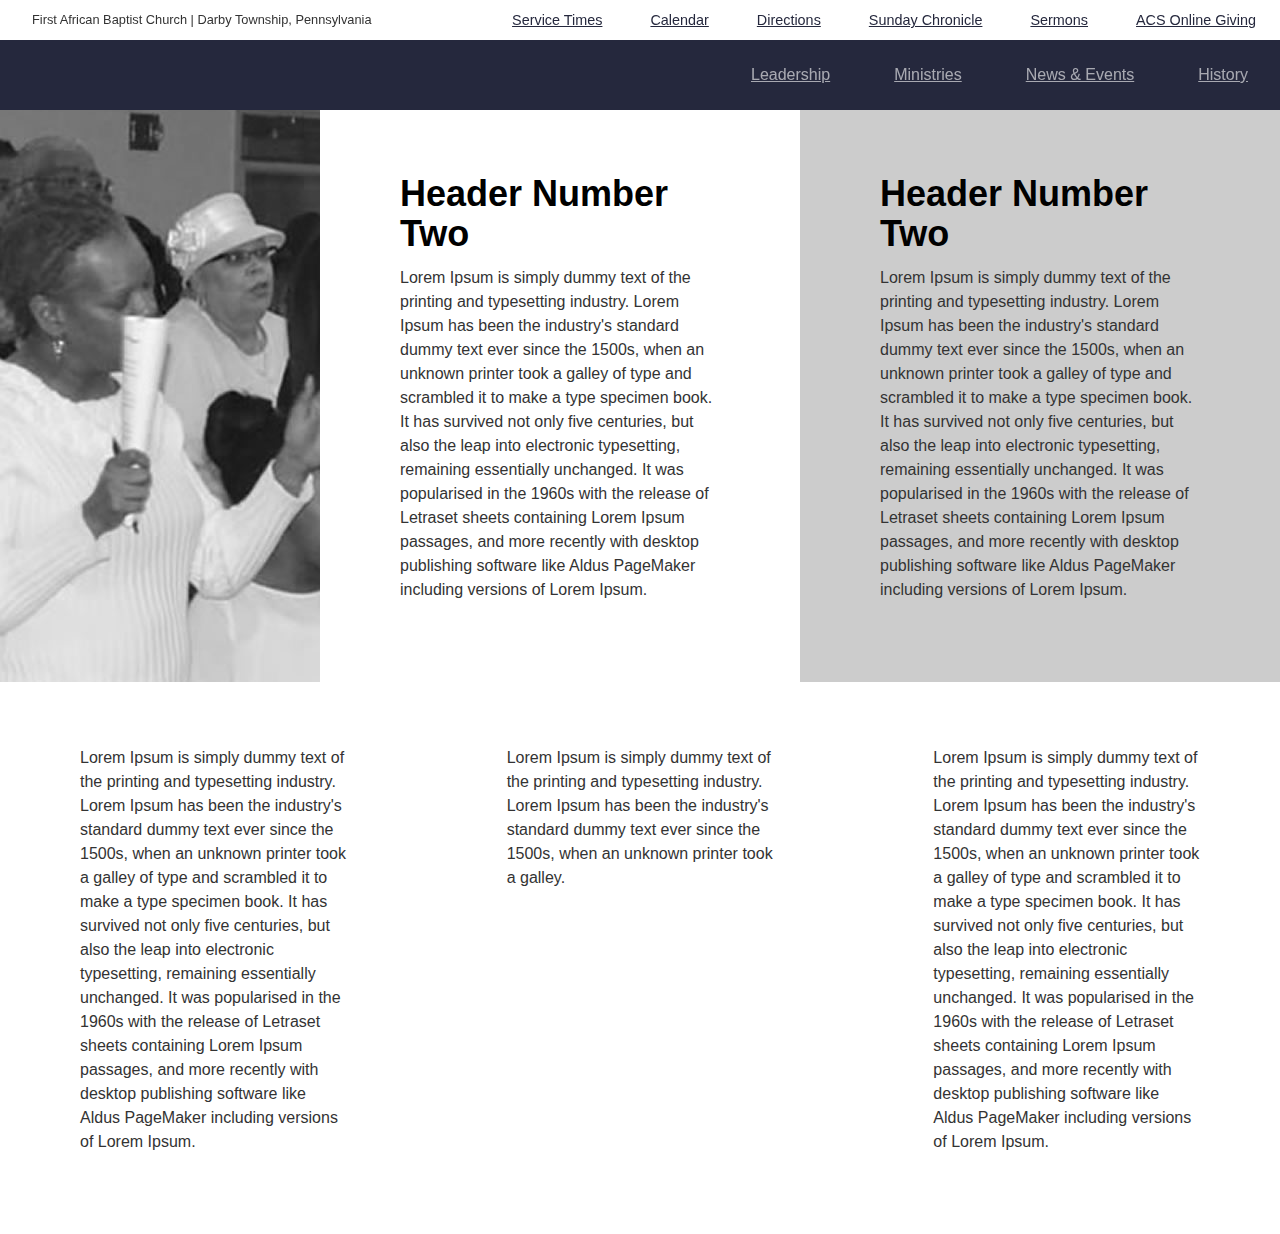
==== commit 0f441455: "Hide on-scroll navigation added" ====
--- a/index.html
+++ b/index.html
@@ -14,77 +14,131 @@
 <body>
 <div class="page-wrap">
     <div class="container">
-        <div class="row">
-            <div class="column four img-bg">
-                <!--<h2>Header Number Two</h2>
-                <p>Lorem Ipsum is simply dummy text of the printing and typesetting industry. Lorem Ipsum
-                    has been the industry's standard dummy text ever since the 1500s, when an unknown printer took a
-                    galley.
-                </p>-->
+        <header class="cd-auto-hide-header">
+            <div class="nav-wrap nav-wrap-primary">
+                <div class="fabc">
+                    <!--<a href="#0"><img src="img/cd-logo.svg" alt="Logo"></a>-->
+                    <p style="display: inline-block;float: left;font-size: .8rem;padding: .5rem 0 0 2rem; margin: 0">First
+                        African Baptist Church | Darby Township, Pennsylvania</p>
+                </div>
+                <nav class="cd-primary-nav">
+                    <a href="#cd-navigation" class="nav-trigger">
+			<span>
+				<em aria-hidden="true"></em>
+				Menu
+			</span>
+                    </a> <!-- .nav-trigger -->
+
+                    <ul id="cd-navigation">
+                        <li><a href="#0">Service Times</a></li>
+                        <li><a href="#0">Calendar</a></li>
+                        <li><a href="#0">Directions</a></li>
+                        <li><a href="#0">Sunday Chronicle</a></li>
+                        <li><a href="#0">Sermons</a></li>
+                        <li><a href="#0">ACS Online Giving</a></li>
+                    </ul>
+                </nav> <!-- .cd-primary-nav -->
             </div>
-            <div class="column six">
-                <h2>Header Number Two</h2>
-                <p>Lorem Ipsum is simply dummy text of the printing and typesetting industry. Lorem Ipsum has been the
-                    industry's standard dummy text ever since the 1500s, when an unknown printer took a galley of type
-                    and
-                    scrambled it to make a type specimen book. It has survived not only five centuries, but also the
-                    leap
-                    into electronic typesetting, remaining essentially unchanged. It was popularised in the 1960s with
-                    the
-                    release of Letraset sheets containing Lorem Ipsum passages, and more recently with desktop
-                    publishing
-                    software like Aldus PageMaker including versions of Lorem Ipsum.</p></div>
-            <div class="column six" style="background-color: #ccc;">
-                <h2>Header Number Two</h2>
-                <p>Lorem Ipsum is simply dummy text of the printing and typesetting industry. Lorem Ipsum has been the
-                    industry's standard dummy text ever since the 1500s, when an unknown printer took a galley of type
-                    and
-                    scrambled it to make a type specimen book. It has survived not only five centuries, but also the
-                    leap
-                    into electronic typesetting, remaining essentially unchanged. It was popularised in the 1960s with
-                    the
-                    release of Letraset sheets containing Lorem Ipsum passages, and more recently with desktop
-                    publishing
-                    software like Aldus PageMaker including versions of Lorem Ipsum.</p>
+            <nav class="cd-secondary-nav">
+                <div class="nav-wrap nav-wrap-secondary">
+                    <ul>
+                        <li><a href="sub-page-full.html">Leadership</a></li>
+                        <li><a href="sub-page-left-sidebar.html">Ministries</a></li>
+                        <li><a href="sub-page-right-sidebar-fixed.html">News & Events</a></li>
+                        <li><a href="sub-page-right-sidebar.html">History</a></li>
+                    </ul>
+                </div>
+            </nav> <!-- .cd-secondary-nav -->
+        </header> <!-- .cd-auto-hide-header -->
+        <main class="cd-main-content sub-nav">
+            <div class="row">
+                <div class="column four img-bg">
+                    <!--<h2>Header Number Two</h2>
+                    <p>Lorem Ipsum is simply dummy text of the printing and typesetting industry. Lorem Ipsum
+                        has been the industry's standard dummy text ever since the 1500s, when an unknown printer took a
+                        galley.
+                    </p>-->
+                </div>
+                <div class="column six">
+                    <h2>Header Number Two</h2>
+                    <p>Lorem Ipsum is simply dummy text of the printing and typesetting industry. Lorem Ipsum has been
+                        the
+                        industry's standard dummy text ever since the 1500s, when an unknown printer took a galley of
+                        type
+                        and
+                        scrambled it to make a type specimen book. It has survived not only five centuries, but also the
+                        leap
+                        into electronic typesetting, remaining essentially unchanged. It was popularised in the 1960s
+                        with
+                        the
+                        release of Letraset sheets containing Lorem Ipsum passages, and more recently with desktop
+                        publishing
+                        software like Aldus PageMaker including versions of Lorem Ipsum.</p></div>
+                <div class="column six" style="background-color: #ccc;">
+                    <h2>Header Number Two</h2>
+                    <p>Lorem Ipsum is simply dummy text of the printing and typesetting industry. Lorem Ipsum has been
+                        the
+                        industry's standard dummy text ever since the 1500s, when an unknown printer took a galley of
+                        type
+                        and
+                        scrambled it to make a type specimen book. It has survived not only five centuries, but also the
+                        leap
+                        into electronic typesetting, remaining essentially unchanged. It was popularised in the 1960s
+                        with
+                        the
+                        release of Letraset sheets containing Lorem Ipsum passages, and more recently with desktop
+                        publishing
+                        software like Aldus PageMaker including versions of Lorem Ipsum.</p>
+                </div>
             </div>
-        </div>
-        <div class="row">
+            <div class="row">
 
-            <div class="column">
-                <p>Lorem Ipsum is simply dummy text of the printing and typesetting industry. Lorem Ipsum has been the
-                    industry's standard dummy text ever since the 1500s, when an unknown printer took a galley of type
-                    and
-                    scrambled it to make a type specimen book. It has survived not only five centuries, but also the
-                    leap
-                    into electronic typesetting, remaining essentially unchanged. It was popularised in the 1960s with
-                    the
-                    release of Letraset sheets containing Lorem Ipsum passages, and more recently with desktop
-                    publishing
-                    software like Aldus PageMaker including versions of Lorem Ipsum.</p>
+                <div class="column">
+                    <p>Lorem Ipsum is simply dummy text of the printing and typesetting industry. Lorem Ipsum has been
+                        the
+                        industry's standard dummy text ever since the 1500s, when an unknown printer took a galley of
+                        type
+                        and
+                        scrambled it to make a type specimen book. It has survived not only five centuries, but also the
+                        leap
+                        into electronic typesetting, remaining essentially unchanged. It was popularised in the 1960s
+                        with
+                        the
+                        release of Letraset sheets containing Lorem Ipsum passages, and more recently with desktop
+                        publishing
+                        software like Aldus PageMaker including versions of Lorem Ipsum.</p>
+                </div>
+                <div class="column">
+                    <p>Lorem Ipsum is simply dummy text of the printing and typesetting industry. Lorem Ipsum
+                        has been the industry's standard dummy text ever since the 1500s, when an unknown printer took a
+                        galley.
+                    </p>
+                </div>
+                <div class="column">
+                    <p>Lorem Ipsum is simply dummy text of the printing and typesetting industry. Lorem Ipsum has been
+                        the
+                        industry's standard dummy text ever since the 1500s, when an unknown printer took a galley of
+                        type
+                        and
+                        scrambled it to make a type specimen book. It has survived not only five centuries, but also the
+                        leap
+                        into electronic typesetting, remaining essentially unchanged. It was popularised in the 1960s
+                        with
+                        the
+                        release of Letraset sheets containing Lorem Ipsum passages, and more recently with desktop
+                        publishing
+                        software like Aldus PageMaker including versions of Lorem Ipsum.</p>
+                </div>
+
             </div>
-            <div class="column">
-                <p>Lorem Ipsum is simply dummy text of the printing and typesetting industry. Lorem Ipsum
-                    has been the industry's standard dummy text ever since the 1500s, when an unknown printer took a
-                    galley.
-                </p>
-            </div>
-            <div class="column">
-                <p>Lorem Ipsum is simply dummy text of the printing and typesetting industry. Lorem Ipsum has been the
-                    industry's standard dummy text ever since the 1500s, when an unknown printer took a galley of type
-                    and
-                    scrambled it to make a type specimen book. It has survived not only five centuries, but also the
-                    leap
-                    into electronic typesetting, remaining essentially unchanged. It was popularised in the 1960s with
-                    the
-                    release of Letraset sheets containing Lorem Ipsum passages, and more recently with desktop
-                    publishing
-                    software like Aldus PageMaker including versions of Lorem Ipsum.</p>
-            </div>
-
-        </div>
+        </main>
     </div>
 </div>
-<script src="https://ajax.googleapis.com/ajax/libs/jquery/2.1.4/jquery.min.js"></script>
+<script src="https://ajax.googleapis.com/ajax/libs/jquery/3.0.0/jquery.min.js"></script>
+<script>
+    if (!window.jQuery) document.write('<script src="js/jquery-3.0.0.min.js"><\/script>');
+</script>
+<script src="assets/js/nav.js"></script> <!-- Resource jQuery -->
 <script src="assets/js/kube.js"></script>
 </body>
 </html>--- a/assets/css/kube.css
+++ b/assets/css/kube.css
@@ -664,6 +664,26 @@
 16 -  100
 ============================================================================
  */
+/*******************************
+********* Breakpoints **********
+
+       xsmall-:   0
+        small-:   30rem  (480px)
+       medium-:   40rem  (640px)
+        large-:   64rem  (1024px)
+       xlarge-:   75rem  (1280px)
+      xxlarge-:   90rem  (1440px)
+     xxxlarge-:   105rem (1680px)
+
+    // xlarge: "(max-width: 1680px)"
+    // large:  "(max-width: 1280px)"
+    // medium: "(max-width: 980px)"
+    // small:  "(max-width: 736px)"
+    // xsmall: "(max-width: 480px)"
+
+
+********* Breakpoints *********
+*******************************/
 .page-wrap {
   background: #efefef; }
 
@@ -885,28 +905,40 @@
   margin-left: 18.75%; }
 
 .offset-four {
-  margin-left: 33.33333%; }
+  margin-left: 25%; }
 
 .offset-five {
-  margin-left: 41.66667%; }
+  margin-left: 31.25%; }
 
 .offset-six {
+  margin-left: 37.5%; }
+
+.offset-seven {
+  margin-left: 43.75%; }
+
+.offset-eight {
   margin-left: 50%; }
 
-.offset-seven {
-  margin-left: 58.33333%; }
-
-.offset-eight {
-  margin-left: 66.66667%; }
-
 .offset-nine {
+  margin-left: 56.25%; }
+
+.offset-ten {
+  margin-left: 62.5%; }
+
+.offset-eleven {
+  margin-left: 68.75%; }
+
+.offset-twelve {
   margin-left: 75%; }
 
-.offset-ten {
-  margin-left: 83.33333%; }
-
-.offset-eleven {
-  margin-left: 91.66667%; }
+.offset-thirteen {
+  margin-left: 81.25%; }
+
+.offset-fourteen {
+  margin-left: 87.5%; }
+
+.offset-fifteen {
+  margin-left: 93.75%; }
 
 .row-layout {
   display: -ms-flexbox;
@@ -957,7 +989,7 @@
     -ms-flex-direction: column;
     -webkit-flex-direction: column;
     flex-direction: column;
-    padding-left: 0; }
+    padding: 2rem; }
   .pull-right,
   [class^="offset-"],
   [class*=" offset-"] {
@@ -2277,3 +2309,398 @@
     page-break-after: avoid; }
   @page {
     margin: 0.5cm; } }
+
+.cd-auto-hide-header {
+  position: fixed;
+  z-index: 2;
+  top: 0;
+  left: 0;
+  width: 100%;
+  height: 60px;
+  background-color: #ffffff;
+  /* Force Hardware Acceleration */
+  -webkit-transform: translateZ(0);
+  transform: translateZ(0);
+  will-change: transform;
+  -webkit-transition: -webkit-transform .5s;
+  transition: -webkit-transform .5s;
+  transition: transform .5s;
+  transition: transform .5s, -webkit-transform .5s; }
+
+.cd-auto-hide-header::after {
+  clear: both;
+  content: "";
+  display: block; }
+
+.cd-auto-hide-header.is-hidden {
+  -webkit-transform: translateY(-270%);
+  -ms-transform: translateY(-270%);
+  transform: translateY(-270%); }
+
+@media only screen and (min-width: 1024px) {
+  .cd-auto-hide-header {
+    height: 40px; } }
+
+.cd-auto-hide-header .logo,
+.cd-auto-hide-header .nav-trigger {
+  position: absolute;
+  top: 50%;
+  bottom: auto;
+  -webkit-transform: translateY(-50%);
+  -ms-transform: translateY(-50%);
+  transform: translateY(-50%); }
+
+.cd-auto-hide-header .logo {
+  left: 5%; }
+
+.cd-auto-hide-header .logo a, .cd-auto-hide-header .logo img {
+  display: block; }
+
+.cd-auto-hide-header .nav-trigger {
+  /* vertically align its content */
+  display: table;
+  height: 100%;
+  padding: 0 1em;
+  font-size: 1.2rem;
+  text-transform: uppercase;
+  color: #25283D;
+  font-weight: bold;
+  right: 0;
+  border-left: 1px solid #f2f2f2; }
+
+.cd-auto-hide-header .nav-trigger span {
+  /* vertically align inside parent element */
+  display: table-cell;
+  vertical-align: middle; }
+
+.cd-auto-hide-header .nav-trigger em, .cd-auto-hide-header .nav-trigger em::after, .cd-auto-hide-header .nav-trigger em::before {
+  /* this is the menu icon */
+  display: block;
+  position: relative;
+  height: 2px;
+  width: 22px;
+  background-color: #25283D;
+  -webkit-backface-visibility: hidden;
+  backface-visibility: hidden; }
+
+.cd-auto-hide-header .nav-trigger em {
+  /* this is the menu central line */
+  margin: 6px auto 14px;
+  -webkit-transition: background-color .2s;
+  transition: background-color .2s; }
+
+.cd-auto-hide-header .nav-trigger em::before, .cd-auto-hide-header .nav-trigger em::after {
+  position: absolute;
+  content: '';
+  left: 0;
+  -webkit-transition: -webkit-transform .2s;
+  transition: -webkit-transform .2s;
+  transition: transform .2s;
+  transition: transform .2s, -webkit-transform .2s; }
+
+.cd-auto-hide-header .nav-trigger em::before {
+  /* this is the menu icon top line */
+  -webkit-transform: translateY(-6px);
+  -ms-transform: translateY(-6px);
+  transform: translateY(-6px); }
+
+.cd-auto-hide-header .nav-trigger em::after {
+  /* this is the menu icon bottom line */
+  -webkit-transform: translateY(6px);
+  -ms-transform: translateY(6px);
+  transform: translateY(6px); }
+
+@media only screen and (min-width: 1024px) {
+  .cd-auto-hide-header .nav-trigger {
+    display: none; } }
+
+.cd-auto-hide-header.nav-open .nav-trigger em {
+  /* transform menu icon into a 'X' icon */
+  background-color: rgba(255, 255, 255, 0); }
+
+.cd-auto-hide-header.nav-open .nav-trigger em::before {
+  /* rotate top line */
+  -webkit-transform: rotate(-45deg);
+  -ms-transform: rotate(-45deg);
+  transform: rotate(-45deg); }
+
+.cd-auto-hide-header.nav-open .nav-trigger em::after {
+  /* rotate bottom line */
+  -webkit-transform: rotate(45deg);
+  -ms-transform: rotate(45deg);
+  transform: rotate(45deg); }
+
+.nav-wrap {
+  margin-left: auto;
+  margin-right: auto;
+  max-width: 100rem; }
+
+.nav-wrap-primary {
+  height: 40px; }
+
+.cd-primary-nav {
+  display: inline-block;
+  float: right;
+  height: 100%; }
+
+.cd-primary-nav > ul {
+  position: absolute;
+  z-index: 2;
+  top: 60px;
+  left: 0;
+  width: 100%;
+  background-color: #ffffff;
+  display: none;
+  box-shadow: 0 14px 20px rgba(0, 0, 0, 0.2); }
+
+.cd-primary-nav > ul a {
+  /* target primary-nav links */
+  display: block;
+  height: 50px;
+  line-height: 50px;
+  padding-left: 5%;
+  color: #25283D;
+  font-size: .9rem;
+  border-top: 1px solid #f2f2f2; }
+
+.cd-primary-nav > ul a:hover, .cd-primary-nav > ul a.active {
+  color: #8F3985; }
+
+@media only screen and (min-width: 1024px) {
+  .cd-primary-nav {
+    /* vertically align its content */
+    display: table; }
+  .cd-primary-nav > ul {
+    /* vertically align inside parent element */
+    display: table-cell;
+    vertical-align: middle;
+    /* reset mobile style */
+    position: relative;
+    width: auto;
+    top: 0;
+    padding: 0;
+    background-color: transparent;
+    box-shadow: none; }
+  .cd-primary-nav > ul::after {
+    clear: both;
+    content: "";
+    display: block; }
+  .cd-primary-nav > ul li {
+    display: inline-block;
+    float: left; }
+  .cd-primary-nav > ul li:last-of-type {
+    margin-right: 0; }
+  .cd-primary-nav > ul a {
+    /* reset mobile style */
+    height: auto;
+    line-height: normal;
+    padding: .5rem 1.5rem;
+    border: none; } }
+
+.nav-open .cd-primary-nav ul,
+.cd-primary-nav ul:target {
+  /*
+  	show primary nav - mobile only
+  	:target is used to show navigation on no-js devices
+  */
+  display: block; }
+
+@media only screen and (min-width: 1024px) {
+  .nav-open .cd-primary-nav ul,
+  .cd-primary-nav ul:target {
+    display: table-cell; } }
+
+/* --------------------------------
+
+2. Auto-Hiding Navigation - with Sub Nav
+
+-------------------------------- */
+.cd-secondary-nav {
+  position: relative;
+  z-index: 1;
+  clear: both;
+  width: 100%;
+  height: 50px;
+  background-color: #25283D;
+  /* Force Hardware Acceleration */
+  -webkit-transform: translateZ(0);
+  transform: translateZ(0);
+  will-change: transform;
+  -webkit-transition: -webkit-transform .5s;
+  transition: -webkit-transform .5s;
+  transition: transform .5s;
+  transition: transform .5s, -webkit-transform .5s; }
+
+.cd-secondary-nav::after {
+  /* gradient on the right - to indicate it's possible to scroll */
+  content: '';
+  position: absolute;
+  z-index: 1;
+  top: 0;
+  right: 0;
+  height: 100%;
+  width: 35px;
+  background: transparent;
+  background: -webkit-linear-gradient(right, #25283D, rgba(37, 40, 61, 0));
+  background: linear-gradient(to left, #25283D, rgba(37, 40, 61, 0));
+  pointer-events: none;
+  -webkit-transition: opacity .2s;
+  transition: opacity .2s; }
+
+.cd-secondary-nav.nav-end::after {
+  opacity: 0; }
+
+.cd-secondary-nav ul, .cd-secondary-nav li, .cd-secondary-nav a {
+  height: 100%; }
+
+.cd-secondary-nav ul {
+  /* enables a flex context for all its direct children */
+  display: -webkit-box;
+  display: -webkit-flex;
+  display: -ms-flexbox;
+  display: flex;
+  overflow-x: auto;
+  -webkit-overflow-scrolling: touch; }
+
+.cd-secondary-nav ul::after {
+  clear: both;
+  content: "";
+  display: block; }
+
+.cd-secondary-nav li {
+  display: inline-block;
+  float: left;
+  /* do not shrink - elements float on the right of the element */
+  -webkit-flex-shrink: 0;
+  -ms-flex-negative: 0;
+  flex-shrink: 0; }
+
+.cd-secondary-nav a {
+  display: block;
+  color: #ffffff;
+  opacity: .6;
+  line-height: 50px;
+  padding: 0 2rem; }
+
+.cd-secondary-nav a:hover, .cd-secondary-nav a.active {
+  opacity: 1; }
+
+@media only screen and (min-width: 1024px) {
+  .cd-secondary-nav {
+    height: 70px;
+    overflow: visible; }
+  .cd-secondary-nav ul {
+    /* reset mobile style */
+    display: table;
+    float: right;
+    margin: auto;
+    max-width: 100rem;
+    text-align: center; }
+  .cd-secondary-nav li {
+    /* reset mobile style */
+    float: none;
+    -webkit-flex-shrink: 1;
+    -ms-flex-negative: 1;
+    flex-shrink: 1; }
+  .cd-secondary-nav a {
+    line-height: 70px; }
+  .cd-secondary-nav a.active {
+    box-shadow: inset 0 -3px #8F3985; } }
+
+/* --------------------------------
+
+3. Auto-Hiding Navigation - with Sub Nav + Hero Image
+
+-------------------------------- */
+.cd-secondary-nav.fixed {
+  position: fixed;
+  top: 60px; }
+
+.cd-secondary-nav.slide-up {
+  -webkit-transform: translateY(-60px);
+  -ms-transform: translateY(-60px);
+  transform: translateY(-60px); }
+
+@media only screen and (min-width: 1024px) {
+  .cd-secondary-nav.fixed {
+    top: 80px;
+    /* fixes a bug where nav and subnab move with a slight delay */
+    box-shadow: 0 -6px 0 #25283D; }
+  .cd-secondary-nav.slide-up {
+    -webkit-transform: translateY(-80px);
+    -ms-transform: translateY(-80px);
+    transform: translateY(-80px); } }
+
+/* --------------------------------
+
+Main content
+
+-------------------------------- */
+.cd-main-content {
+  overflow: hidden; }
+
+.cd-main-content.sub-nav {
+  /* to be used if there is sub nav */
+  padding-top: 110px; }
+
+.cd-main-content.sub-nav-hero {
+  /* to be used if there is hero image + subnav */
+  padding-top: 0; }
+
+.cd-main-content.sub-nav-hero.secondary-nav-fixed {
+  margin-top: 50px; }
+
+@media only screen and (min-width: 1024px) {
+  .cd-main-content {
+    padding-top: 80px; }
+  .cd-main-content.sub-nav {
+    padding-top: 110px; }
+  .cd-main-content.sub-nav-hero.secondary-nav-fixed {
+    margin-top: 70px; } }
+
+/*
+	adjust the positioning of in-page links
+	http://nicolasgallagher.com/jump-links-and-viewport-positioning/
+*/
+.cd-main-content.sub-nav :target::before,
+.cd-main-content.sub-nav-hero :target::before {
+  display: block;
+  content: "";
+  margin-top: -50px;
+  height: 50px;
+  visibility: hidden; }
+
+@media only screen and (min-width: 1024px) {
+  .cd-main-content.sub-nav :target::before,
+  .cd-main-content.sub-nav-hero :target::before {
+    margin-top: -70px;
+    height: 70px; } }
+
+/* --------------------------------
+
+Intro Section
+
+-------------------------------- */
+.cd-hero {
+  /* vertically align its content */
+  display: table;
+  width: 100%;
+  margin-top: 60px;
+  height: 300px;
+  background: url(../img/cd-hero-background.jpg) no-repeat center center;
+  background-size: cover; }
+
+.cd-hero .cd-hero-content {
+  /* vertically align inside parent element */
+  display: table-cell;
+  vertical-align: middle;
+  text-align: center; }
+
+@media only screen and (min-width: 768px) {
+  .cd-hero {
+    height: 400px; } }
+
+@media only screen and (min-width: 1024px) {
+  .cd-hero {
+    height: 600px;
+    margin-top: 80px; } }
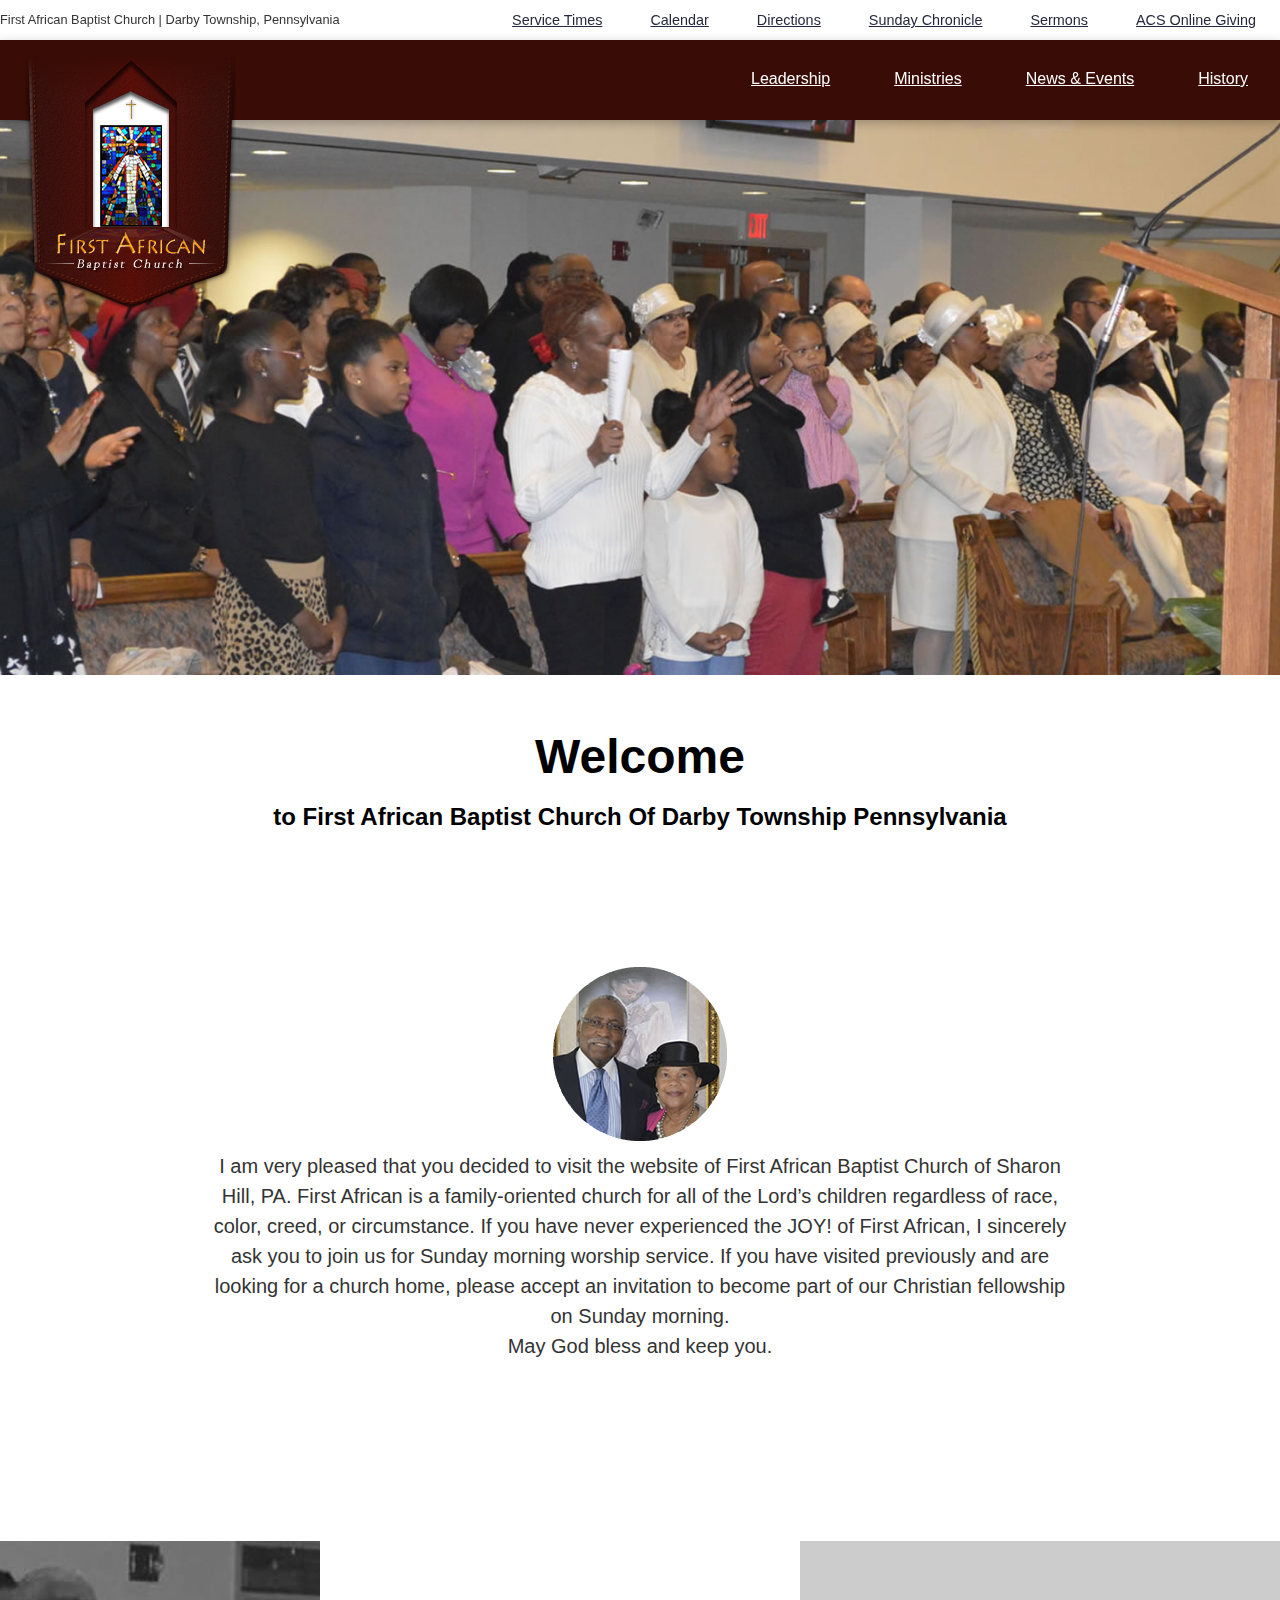
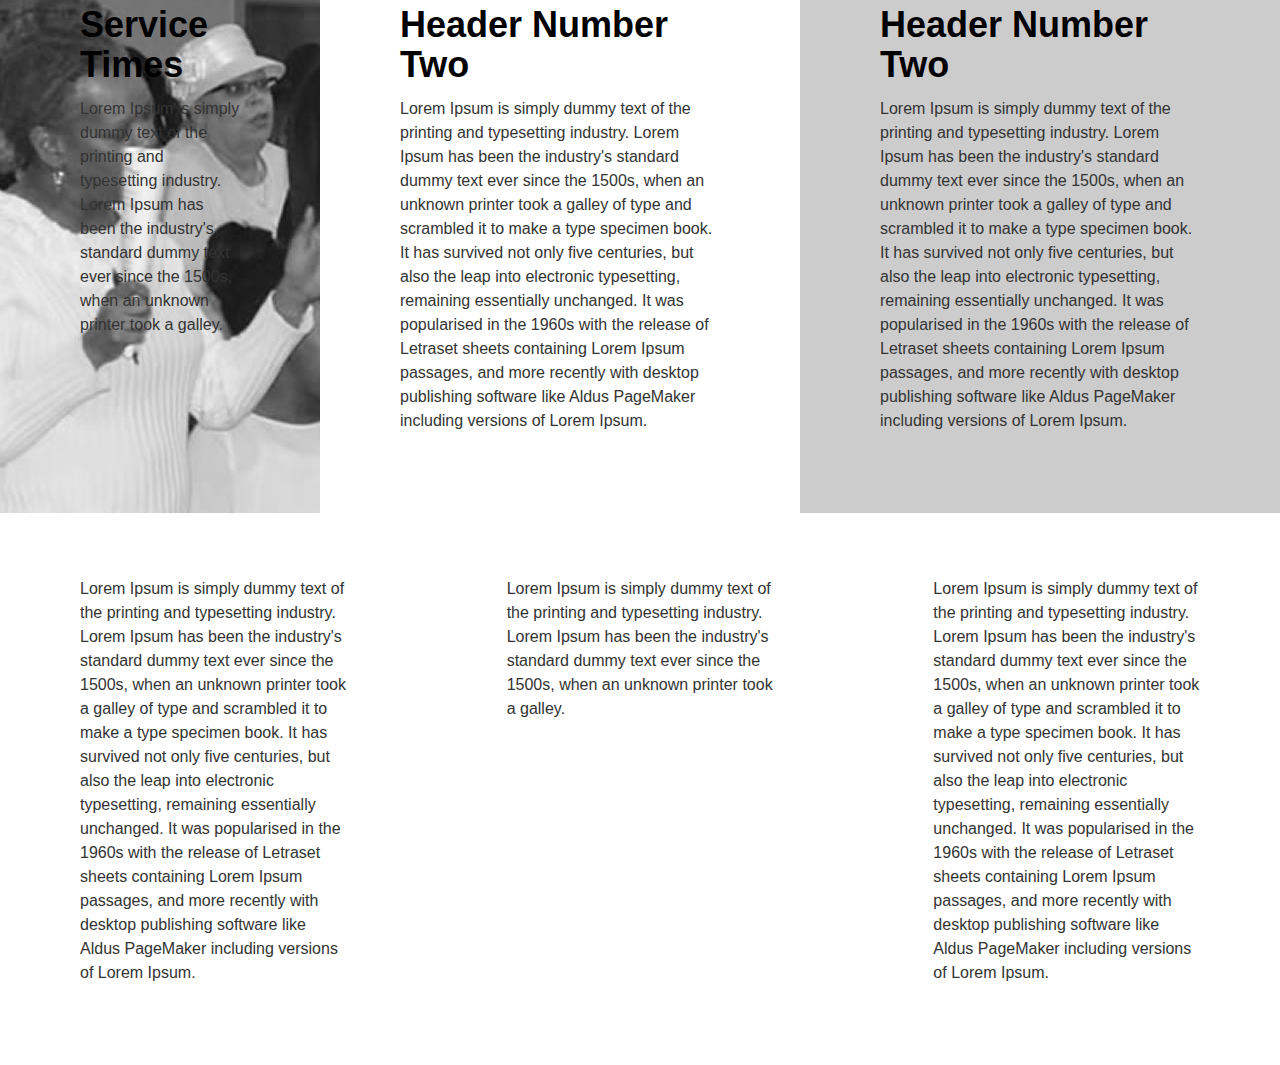
==== commit 9f23af53: "Hide on-scroll navigation added v.2" ====
--- a/index.html
+++ b/index.html
@@ -18,14 +18,14 @@
             <div class="nav-wrap nav-wrap-primary">
                 <div class="fabc">
                     <!--<a href="#0"><img src="img/cd-logo.svg" alt="Logo"></a>-->
-                    <p style="display: inline-block;float: left;font-size: .8rem;padding: .5rem 0 0 2rem; margin: 0">First
+                    <p style="display: inline-block;float: left;font-size: .8rem;padding: .5rem 0 0 0; margin: 0">First
                         African Baptist Church | Darby Township, Pennsylvania</p>
                 </div>
                 <nav class="cd-primary-nav">
                     <a href="#cd-navigation" class="nav-trigger">
 			<span>
 				<em aria-hidden="true"></em>
-				Menu
+                <!--Menu-->
 			</span>
                     </a> <!-- .nav-trigger -->
 
@@ -40,7 +40,13 @@
                 </nav> <!-- .cd-primary-nav -->
             </div>
             <nav class="cd-secondary-nav">
+
                 <div class="nav-wrap nav-wrap-secondary">
+                    <div class="fabc-logo">
+                        <a href="">
+                            <!--<img src="assets/img/fabc-logo.png" alt="">-->
+                        </a>
+                    </div>
                     <ul>
                         <li><a href="sub-page-full.html">Leadership</a></li>
                         <li><a href="sub-page-left-sidebar.html">Ministries</a></li>
@@ -50,14 +56,46 @@
                 </div>
             </nav> <!-- .cd-secondary-nav -->
         </header> <!-- .cd-auto-hide-header -->
-        <main class="cd-main-content sub-nav">
+        <section class="banner-wrap">
+            <div id="head-banner">
+                <div class="banner">
+                    <!--<img src="assets/img/fabc-banner-4.jpg" alt="">-->
+                </div>
+            </div>
+        </section>
+        <section class="welcome intro text-center">
+            <!--Welcome-->
+            <h1 id="welcome-head">Welcome<br>
+                <span id="welcome-sub">to First African Baptist Church Of Darby Township Pennsylvania</span>
+            </h1>
+        </section>
+        <section>
+            <div class="row centered ">
+                <div class="eleven column" style="margin-bottom: 100px;">
+                    <div class="sixteen text-center">
+                        <img id="pastor-img" src="assets/img/pastor-mrs-dent.png" alt="">
+                    </div>
+                    <div class="sixteen text-center" style="font-size: 1.25rem; line-height: 1.5;">
+                    <p>I am very pleased that you decided to visit the website of First African Baptist Church of
+                        Sharon Hill, PA. First African is a family-oriented church for all of the Lord’s children regardless of
+                        race, color, creed, or circumstance. If you have never experienced the JOY! of First African, I
+                        sincerely ask you to join us for Sunday morning worship service. If you have visited previously
+                        and are looking for a church home, please accept an invitation to become part of our Christian
+                        fellowship on Sunday morning. <br>
+                        <span>May God bless and keep you.</span>
+                    </p>
+                    </div>
+                </div>
+            </div>
+        </section>
+        <main class="main-content sub-nav">
             <div class="row">
                 <div class="column four img-bg">
-                    <!--<h2>Header Number Two</h2>
+                    <h2>Service Times</h2>
                     <p>Lorem Ipsum is simply dummy text of the printing and typesetting industry. Lorem Ipsum
                         has been the industry's standard dummy text ever since the 1500s, when an unknown printer took a
                         galley.
-                    </p>-->
+                    </p>
                 </div>
                 <div class="column six">
                     <h2>Header Number Two</h2>
@@ -140,5 +178,19 @@
 </script>
 <script src="assets/js/nav.js"></script> <!-- Resource jQuery -->
 <script src="assets/js/kube.js"></script>
+<script>
+
+    $(window).scroll(function () {
+        var scroll = $(window).scrollTop();
+        //console.log(scroll);
+        if (scroll >= 200) {
+            //console.log('a');
+            $(".cd-secondary-nav").addClass("logo-small");
+        } else {
+            //console.log('a');
+            $(".cd-secondary-nav").removeClass("logo-small");
+        }
+    });
+</script>
 </body>
 </html>--- a/assets/css/kube.css
+++ b/assets/css/kube.css
@@ -2333,9 +2333,33 @@
   display: block; }
 
 .cd-auto-hide-header.is-hidden {
-  -webkit-transform: translateY(-270%);
-  -ms-transform: translateY(-270%);
-  transform: translateY(-270%); }
+  -webkit-transform: translateY(-298%);
+  -ms-transform: translateY(-298%);
+  transform: translateY(-298%); }
+
+.cd-auto-hide-header .fabc-logo {
+  background: url("../img/fabc-logo.png") no-repeat;
+  float: left;
+  height: 257px;
+  left: 25px;
+  position: relative;
+  top: 15px;
+  width: 211px;
+  transition: all .5s ease-in-out; }
+
+.cd-auto-hide-header .logo-small .fabc-logo {
+  background: url("../img/fabc-logo-small.png") no-repeat;
+  border-left: 1px solid rgba(255, 255, 255, 0.1);
+  border-right: 1px solid rgba(255, 255, 255, 0.1);
+  height: 80px;
+  left: 0;
+  margin: -15px 0 0 1px;
+  width: 260px; }
+
+.cd-auto-hide-header.is-hidden .fabc-logo {
+  background: url("../img/fabc-logo-small.png") no-repeat;
+  height: 42px;
+  width: 175px; }
 
 @media only screen and (min-width: 1024px) {
   .cd-auto-hide-header {
@@ -2358,9 +2382,9 @@
 
 .cd-auto-hide-header .nav-trigger {
   /* vertically align its content */
-  display: table;
+  display: block;
   height: 100%;
-  padding: 0 1em;
+  padding: 13px 20px;
   font-size: 1.2rem;
   text-transform: uppercase;
   color: #25283D;
@@ -2446,7 +2470,7 @@
 .cd-primary-nav > ul {
   position: absolute;
   z-index: 2;
-  top: 60px;
+  top: 40px;
   left: 0;
   width: 100%;
   background-color: #ffffff;
@@ -2521,7 +2545,7 @@
   clear: both;
   width: 100%;
   height: 50px;
-  background-color: #25283D;
+  background-color: #390C06;
   /* Force Hardware Acceleration */
   -webkit-transform: translateZ(0);
   transform: translateZ(0);
@@ -2531,8 +2555,8 @@
   transition: transform .5s;
   transition: transform .5s, -webkit-transform .5s; }
 
-.cd-secondary-nav::after {
-  /* gradient on the right - to indicate it's possible to scroll */
+/*.cd-secondary-nav::after {
+  !* gradient on the right - to indicate it's possible to scroll *!
   content: '';
   position: absolute;
   z-index: 1;
@@ -2545,8 +2569,8 @@
   background: linear-gradient(to left, #25283D, rgba(37, 40, 61, 0));
   pointer-events: none;
   -webkit-transition: opacity .2s;
-  transition: opacity .2s; }
-
+  transition: opacity .2s;
+}*/
 .cd-secondary-nav.nav-end::after {
   opacity: 0; }
 
@@ -2578,17 +2602,22 @@
 .cd-secondary-nav a {
   display: block;
   color: #ffffff;
-  opacity: .6;
   line-height: 50px;
   padding: 0 2rem; }
 
+.cd-secondary-nav .fabc-logo a {
+  color: transparent;
+  padding: 0; }
+
 .cd-secondary-nav a:hover, .cd-secondary-nav a.active {
   opacity: 1; }
 
 @media only screen and (min-width: 1024px) {
   .cd-secondary-nav {
-    height: 70px;
-    overflow: visible; }
+    box-shadow: 0 3px 10px rgba(0, 0, 0, 0.25);
+    height: 80px;
+    overflow: visible;
+    position: relative; }
   .cd-secondary-nav ul {
     /* reset mobile style */
     display: table;
@@ -2603,7 +2632,7 @@
     -ms-flex-negative: 1;
     flex-shrink: 1; }
   .cd-secondary-nav a {
-    line-height: 70px; }
+    line-height: 78px; }
   .cd-secondary-nav a.active {
     box-shadow: inset 0 -3px #8F3985; } }
 
@@ -2636,34 +2665,26 @@
 Main content
 
 -------------------------------- */
-.cd-main-content {
+.main-content {
   overflow: hidden; }
 
-.cd-main-content.sub-nav {
-  /* to be used if there is sub nav */
-  padding-top: 110px; }
-
-.cd-main-content.sub-nav-hero {
+.main-content.sub-nav-hero {
   /* to be used if there is hero image + subnav */
   padding-top: 0; }
 
-.cd-main-content.sub-nav-hero.secondary-nav-fixed {
+.main-content.sub-nav-hero.secondary-nav-fixed {
   margin-top: 50px; }
 
 @media only screen and (min-width: 1024px) {
-  .cd-main-content {
-    padding-top: 80px; }
-  .cd-main-content.sub-nav {
-    padding-top: 110px; }
-  .cd-main-content.sub-nav-hero.secondary-nav-fixed {
+  .main-content.sub-nav-hero.secondary-nav-fixed {
     margin-top: 70px; } }
 
 /*
 	adjust the positioning of in-page links
 	http://nicolasgallagher.com/jump-links-and-viewport-positioning/
 */
-.cd-main-content.sub-nav :target::before,
-.cd-main-content.sub-nav-hero :target::before {
+.main-content.sub-nav :target::before,
+.main-content.sub-nav-hero :target::before {
   display: block;
   content: "";
   margin-top: -50px;
@@ -2704,3 +2725,17 @@
   .cd-hero {
     height: 600px;
     margin-top: 80px; } }
+
+.banner-wrap {
+  background: url("../img/fabc-banner-4.jpg");
+  background-size: cover;
+  height: calc( 75vh - 110px);
+  margin-top: 110px; }
+
+.welcome {
+  height: 25vh; }
+  .welcome span {
+    font-size: 1.5rem; }
+
+.intro {
+  padding-top: 3.5rem; }
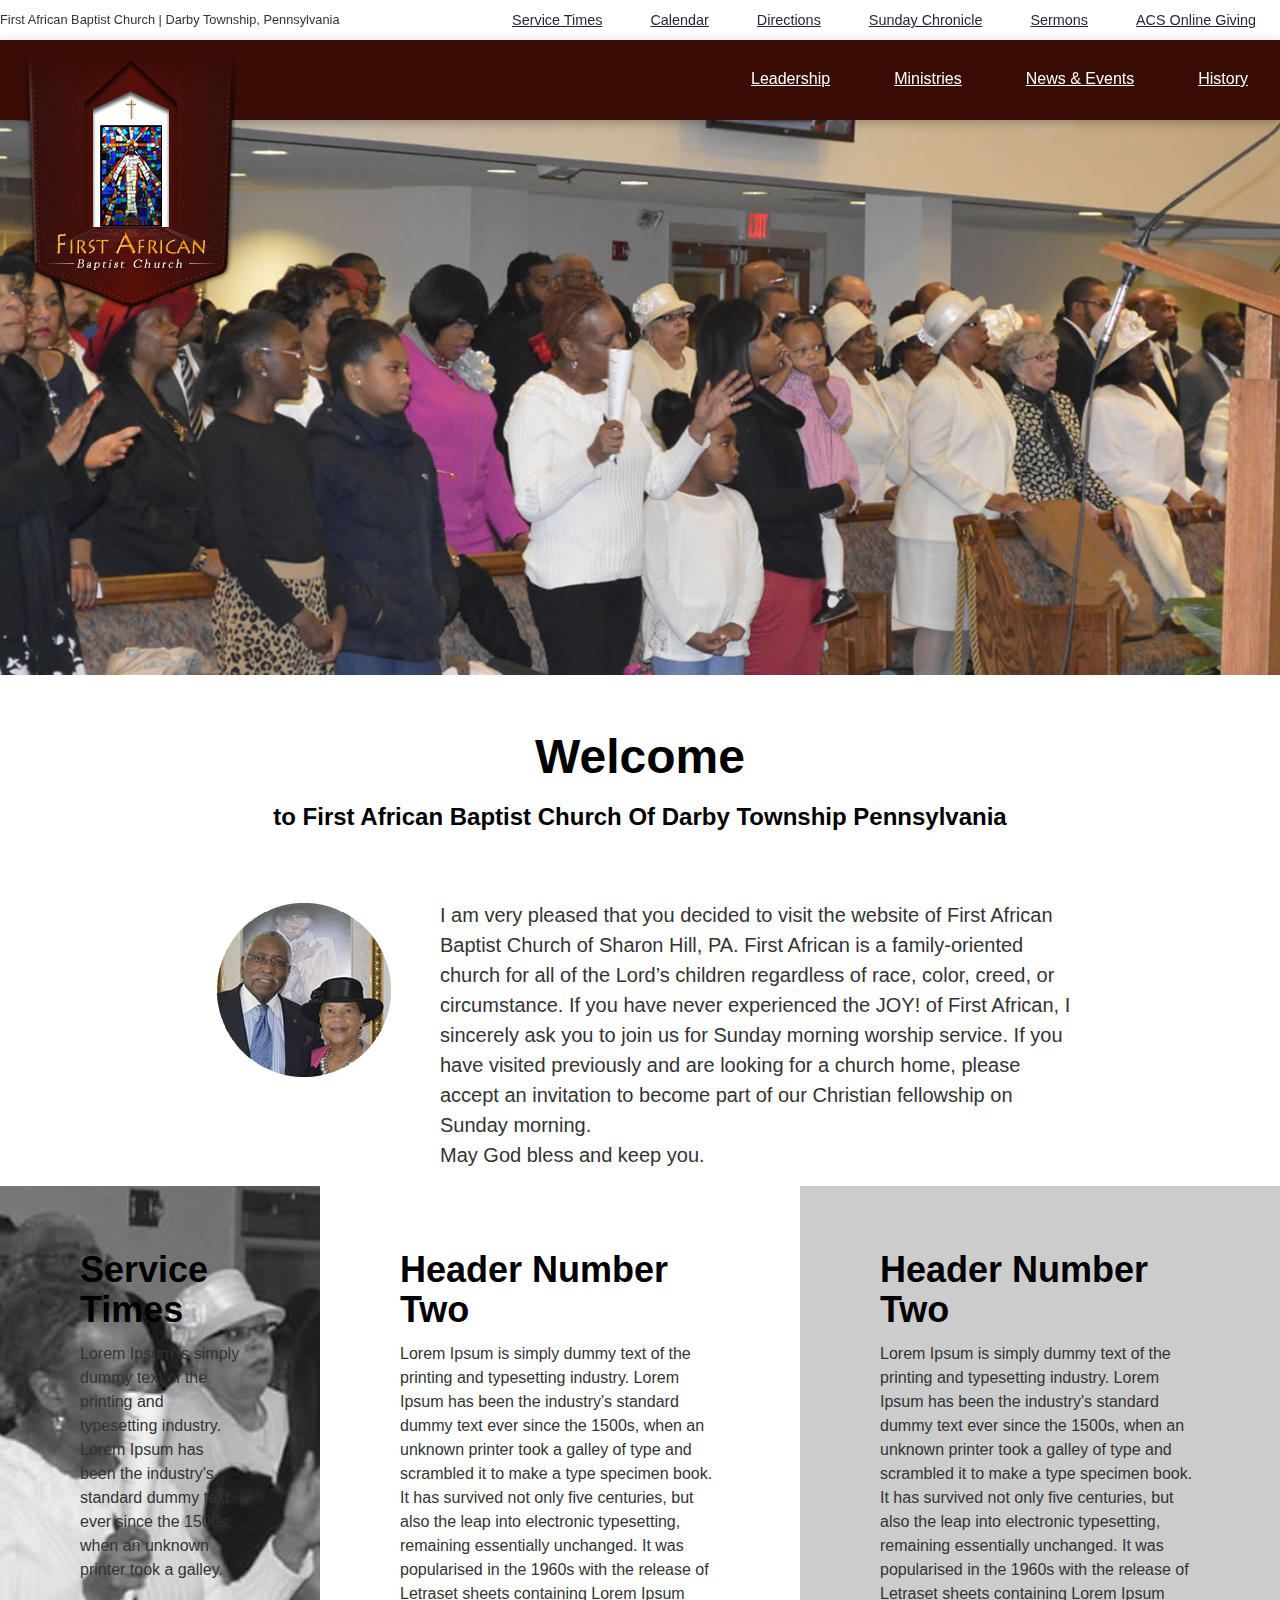
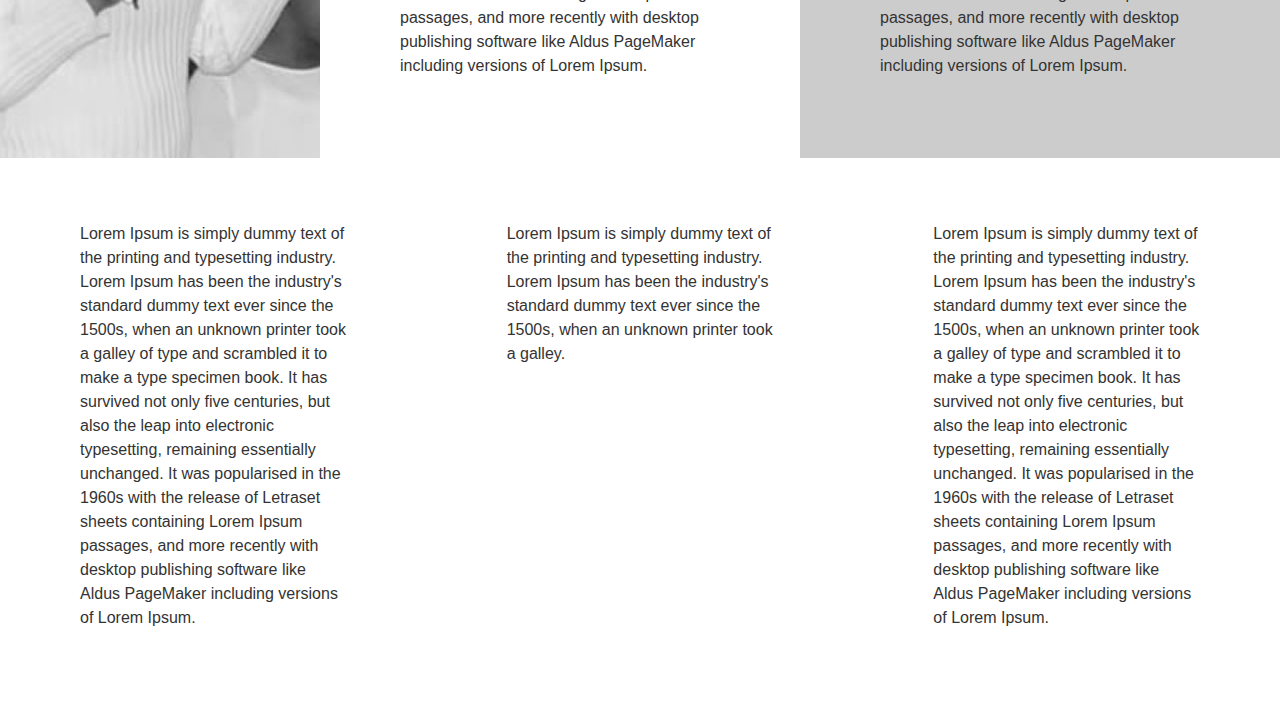
==== commit b3642e50: "Welcome area styling" ====
--- a/index.html
+++ b/index.html
@@ -1,7 +1,7 @@
 <!DOCTYPE html>
 <html>
 <head>
-    <title>Basic Template</title>
+    <title>First African Baptist Church</title>
     <meta charset="utf-8">
     <meta name="viewport" content="width=device-width, initial-scale=1">
     <link rel="stylesheet" href="assets/css/kube.css">
@@ -21,7 +21,7 @@
                     <p style="display: inline-block;float: left;font-size: .8rem;padding: .5rem 0 0 0; margin: 0">First
                         African Baptist Church | Darby Township, Pennsylvania</p>
                 </div>
-                <nav class="cd-primary-nav">
+                <nav role="navigation" class="cd-primary-nav">
                     <a href="#cd-navigation" class="nav-trigger">
 			<span>
 				<em aria-hidden="true"></em>
@@ -39,7 +39,7 @@
                     </ul>
                 </nav> <!-- .cd-primary-nav -->
             </div>
-            <nav class="cd-secondary-nav">
+            <nav role="navigation" class="cd-secondary-nav">
 
                 <div class="nav-wrap nav-wrap-secondary">
                     <div class="fabc-logo">
@@ -71,24 +71,24 @@
         </section>
         <section>
             <div class="row centered ">
-                <div class="eleven column" style="margin-bottom: 100px;">
-                    <div class="sixteen text-center">
+                <!--<div class="eleven column" style="margin-bottom: 100px;">-->
+                    <div class="three column no-pad">
                         <img id="pastor-img" src="assets/img/pastor-mrs-dent.png" alt="">
                     </div>
-                    <div class="sixteen text-center" style="font-size: 1.25rem; line-height: 1.5;">
-                    <p>I am very pleased that you decided to visit the website of First African Baptist Church of
-                        Sharon Hill, PA. First African is a family-oriented church for all of the Lord’s children regardless of
-                        race, color, creed, or circumstance. If you have never experienced the JOY! of First African, I
-                        sincerely ask you to join us for Sunday morning worship service. If you have visited previously
-                        and are looking for a church home, please accept an invitation to become part of our Christian
-                        fellowship on Sunday morning. <br>
-                        <span>May God bless and keep you.</span>
-                    </p>
+                    <div class="eight" style="font-size: 1.25rem; line-height: 1.5;">
+                        <p>I am very pleased that you decided to visit the website of First African Baptist Church of
+                            Sharon Hill, PA. First African is a family-oriented church for all of the Lord’s children
+                            regardless of race, color, creed, or circumstance. If you have never experienced the JOY! of First
+                            African, I sincerely ask you to join us for Sunday morning worship service. If you have visited
+                            previously and are looking for a church home, please accept an invitation to become part of our
+                            Christian fellowship on Sunday morning. <br>
+                            <span>May God bless and keep you.</span>
+                        </p>
                     </div>
-                </div>
+                <!--</div>-->
             </div>
         </section>
-        <main class="main-content sub-nav">
+        <main role="main" class="main-content sub-nav">
             <div class="row">
                 <div class="column four img-bg">
                     <h2>Service Times</h2>
--- a/assets/css/kube.css
+++ b/assets/css/kube.css
@@ -758,6 +758,8 @@
   flex-basis: 0;
   max-width: 100%;
   padding: 4rem 5rem; }
+  .column.no-pad {
+    padding: 0; }
 
 .column.first {
   -webkit-order: -1;
@@ -845,7 +847,6 @@
   max-width: 56.25%;
   width: 56.25%; }
 
-62.5
 .ten {
   -webkit-flex-basis: 62.5%;
   -ms-flex-preferred-size: 62.5%;
@@ -2361,7 +2362,19 @@
   height: 42px;
   width: 175px; }
 
-@media only screen and (min-width: 1024px) {
+@media only screen and (max-width: 1200px) {
+  .cd-auto-hide-header .cd-secondary-nav {
+    height: 80px; }
+  .cd-auto-hide-header .fabc-logo {
+    background: url("../img/fabc-logo-small.png") no-repeat;
+    border-left: 1px solid rgba(255, 255, 255, 0.1);
+    border-right: 1px solid rgba(255, 255, 255, 0.1);
+    height: 80px;
+    left: 0;
+    margin: -15px 0 0 1px;
+    width: 260px; } }
+
+@media only screen and (min-width: 1200px) {
   .cd-auto-hide-header {
     height: 40px; } }
 
@@ -2434,7 +2447,7 @@
   -ms-transform: translateY(6px);
   transform: translateY(6px); }
 
-@media only screen and (min-width: 1024px) {
+@media only screen and (min-width: 1200px) {
   .cd-auto-hide-header .nav-trigger {
     display: none; } }
 
@@ -2490,7 +2503,7 @@
 .cd-primary-nav > ul a:hover, .cd-primary-nav > ul a.active {
   color: #8F3985; }
 
-@media only screen and (min-width: 1024px) {
+@media only screen and (min-width: 1200px) {
   .cd-primary-nav {
     /* vertically align its content */
     display: table; }
@@ -2529,7 +2542,7 @@
   */
   display: block; }
 
-@media only screen and (min-width: 1024px) {
+@media only screen and (min-width: 1200px) {
   .nav-open .cd-primary-nav ul,
   .cd-primary-nav ul:target {
     display: table-cell; } }
@@ -2612,7 +2625,7 @@
 .cd-secondary-nav a:hover, .cd-secondary-nav a.active {
   opacity: 1; }
 
-@media only screen and (min-width: 1024px) {
+@media only screen and (min-width: 1200px) {
   .cd-secondary-nav {
     box-shadow: 0 3px 10px rgba(0, 0, 0, 0.25);
     height: 80px;
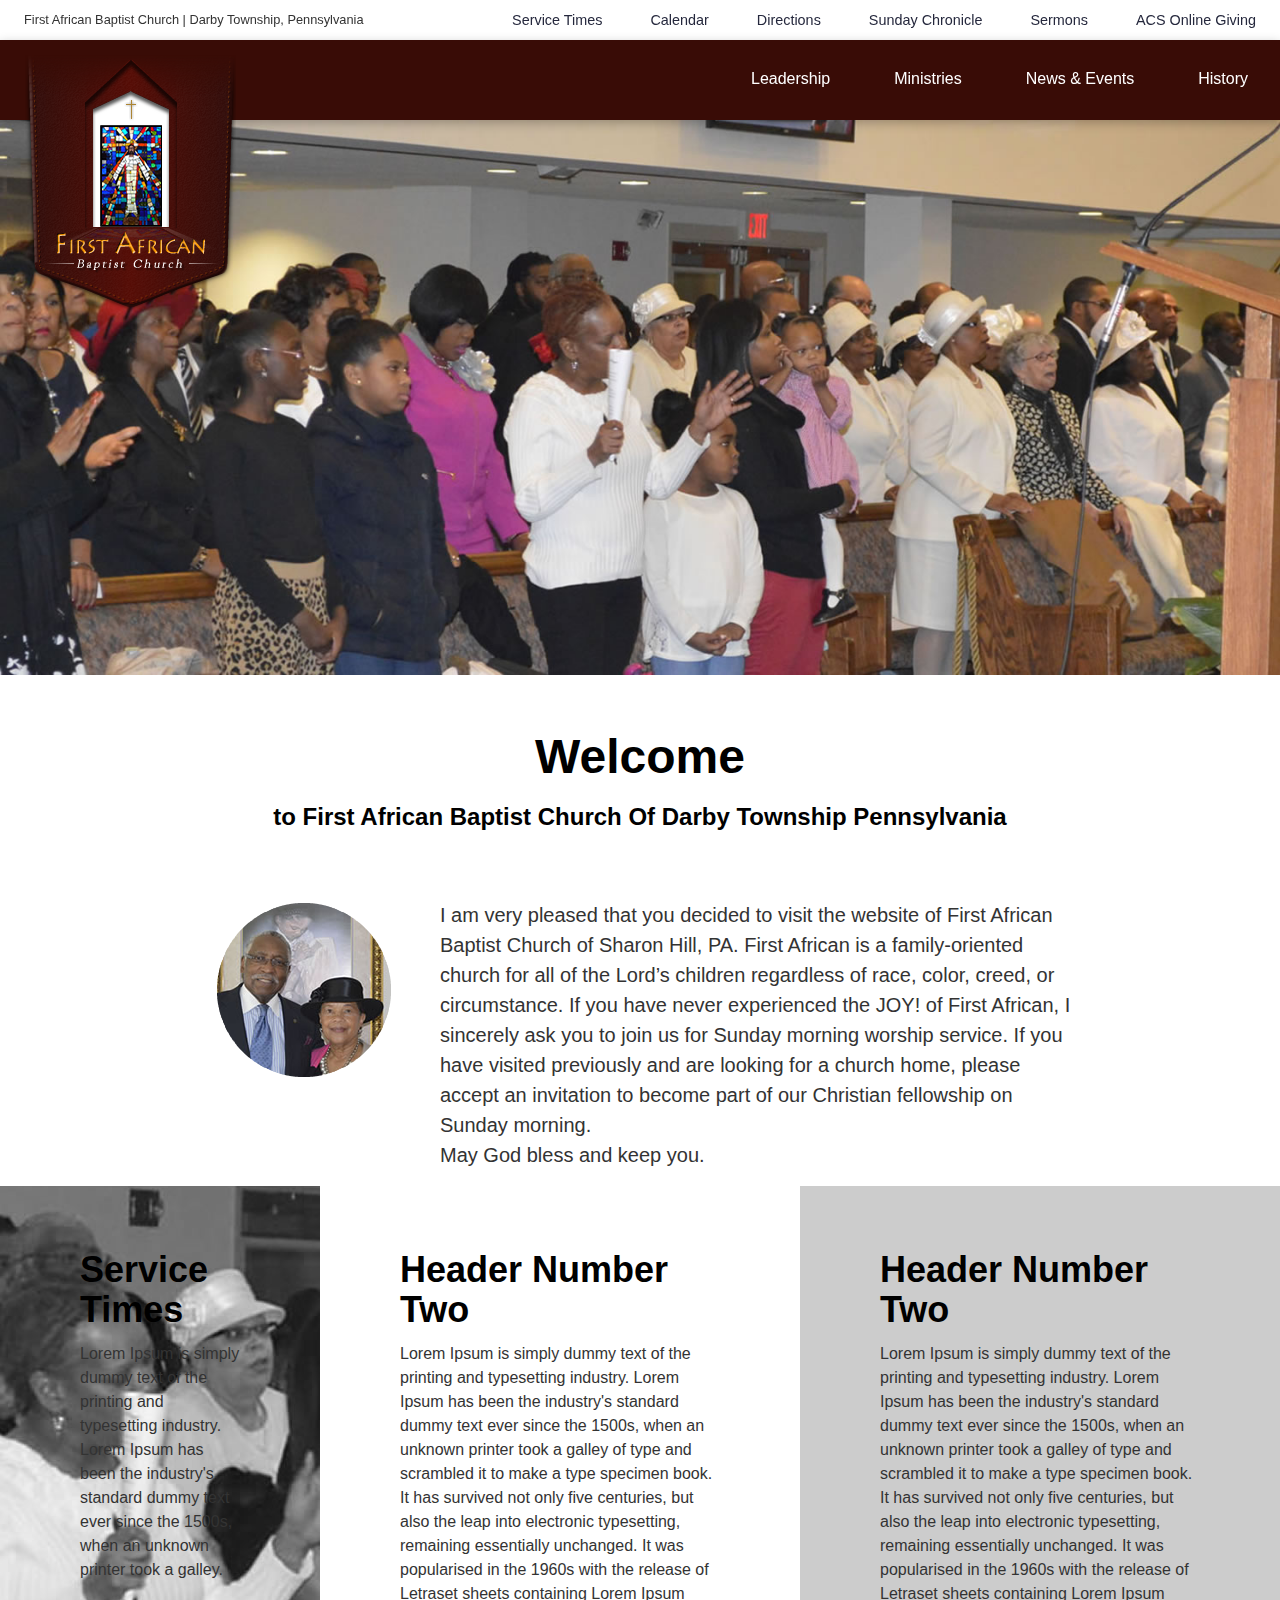
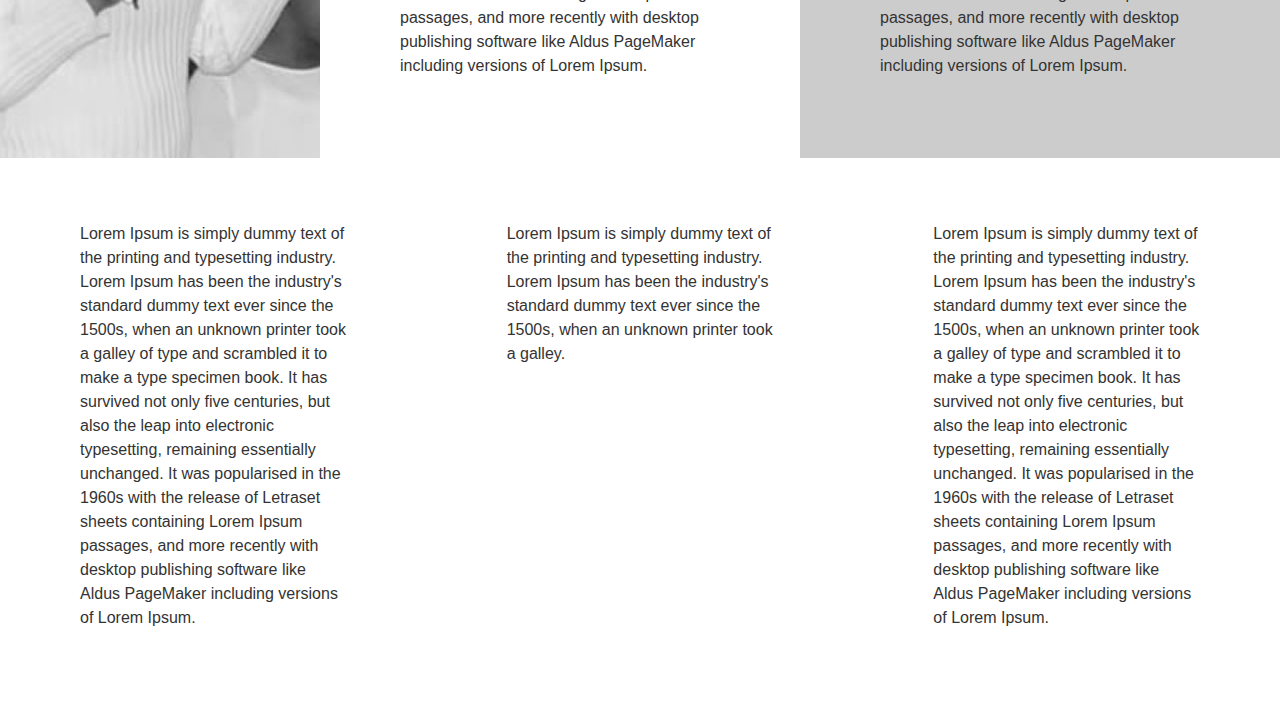
==== commit 404cb4c5: "New bg image" ====
--- a/index.html
+++ b/index.html
@@ -72,19 +72,20 @@
         <section>
             <div class="row centered ">
                 <!--<div class="eleven column" style="margin-bottom: 100px;">-->
-                    <div class="three column no-pad">
-                        <img id="pastor-img" src="assets/img/pastor-mrs-dent.png" alt="">
-                    </div>
-                    <div class="eight" style="font-size: 1.25rem; line-height: 1.5;">
-                        <p>I am very pleased that you decided to visit the website of First African Baptist Church of
-                            Sharon Hill, PA. First African is a family-oriented church for all of the Lord’s children
-                            regardless of race, color, creed, or circumstance. If you have never experienced the JOY! of First
-                            African, I sincerely ask you to join us for Sunday morning worship service. If you have visited
-                            previously and are looking for a church home, please accept an invitation to become part of our
-                            Christian fellowship on Sunday morning. <br>
-                            <span>May God bless and keep you.</span>
-                        </p>
-                    </div>
+                <div class="three column no-pad">
+                    <img id="pastor-img" src="assets/img/pastor-mrs-dent.png" alt="">
+                </div>
+                <div class="eight" style="font-size: 1.25rem; line-height: 1.5;">
+                    <p>I am very pleased that you decided to visit the website of First African Baptist Church of
+                        Sharon Hill, PA. First African is a family-oriented church for all of the Lord’s children
+                        regardless of race, color, creed, or circumstance. If you have never experienced the JOY! of
+                        First
+                        African, I sincerely ask you to join us for Sunday morning worship service. If you have visited
+                        previously and are looking for a church home, please accept an invitation to become part of our
+                        Christian fellowship on Sunday morning. <br>
+                        <span>May God bless and keep you.</span>
+                    </p>
+                </div>
                 <!--</div>-->
             </div>
         </section>
@@ -130,7 +131,6 @@
                 </div>
             </div>
             <div class="row">
-
                 <div class="column">
                     <p>Lorem Ipsum is simply dummy text of the printing and typesetting industry. Lorem Ipsum has been
                         the
@@ -167,7 +167,6 @@
                         publishing
                         software like Aldus PageMaker including versions of Lorem Ipsum.</p>
                 </div>
-
             </div>
         </main>
     </div>
@@ -179,7 +178,6 @@
 <script src="assets/js/nav.js"></script> <!-- Resource jQuery -->
 <script src="assets/js/kube.js"></script>
 <script>
-
     $(window).scroll(function () {
         var scroll = $(window).scrollTop();
         //console.log(scroll);
--- a/assets/css/kube.css
+++ b/assets/css/kube.css
@@ -1,3 +1,6 @@
+html {
+  background: url("../../assets/img/body-bg.png") repeat; }
+
 .animated {
   -webkit-animation-duration: 1s;
   animation-duration: 1s;
@@ -418,11 +421,11 @@
   font-family: "Helvetica Neue", Helvetica, sans-serif;
   line-height: 24px;
   font-size: 16px;
-  color: #333;
-  background-color: #fff; }
+  color: #333; }
 
 a {
-  color: #255bbd; }
+  color: #255bbd;
+  text-decoration: none; }
 
 a:hover {
   color: #f34248; }
@@ -684,9 +687,6 @@
 
 ********* Breakpoints *********
 *******************************/
-.page-wrap {
-  background: #efefef; }
-
 .container {
   background: #fff;
   max-width: 100rem;
@@ -2376,7 +2376,10 @@
 
 @media only screen and (min-width: 1200px) {
   .cd-auto-hide-header {
-    height: 40px; } }
+    height: 40px;
+    left: auto;
+    right: auto;
+    max-width: 100rem; } }
 
 .cd-auto-hide-header .logo,
 .cd-auto-hide-header .nav-trigger {
@@ -2473,7 +2476,8 @@
   max-width: 100rem; }
 
 .nav-wrap-primary {
-  height: 40px; }
+  height: 40px;
+  padding-left: 1.5rem; }
 
 .cd-primary-nav {
   display: inline-block;
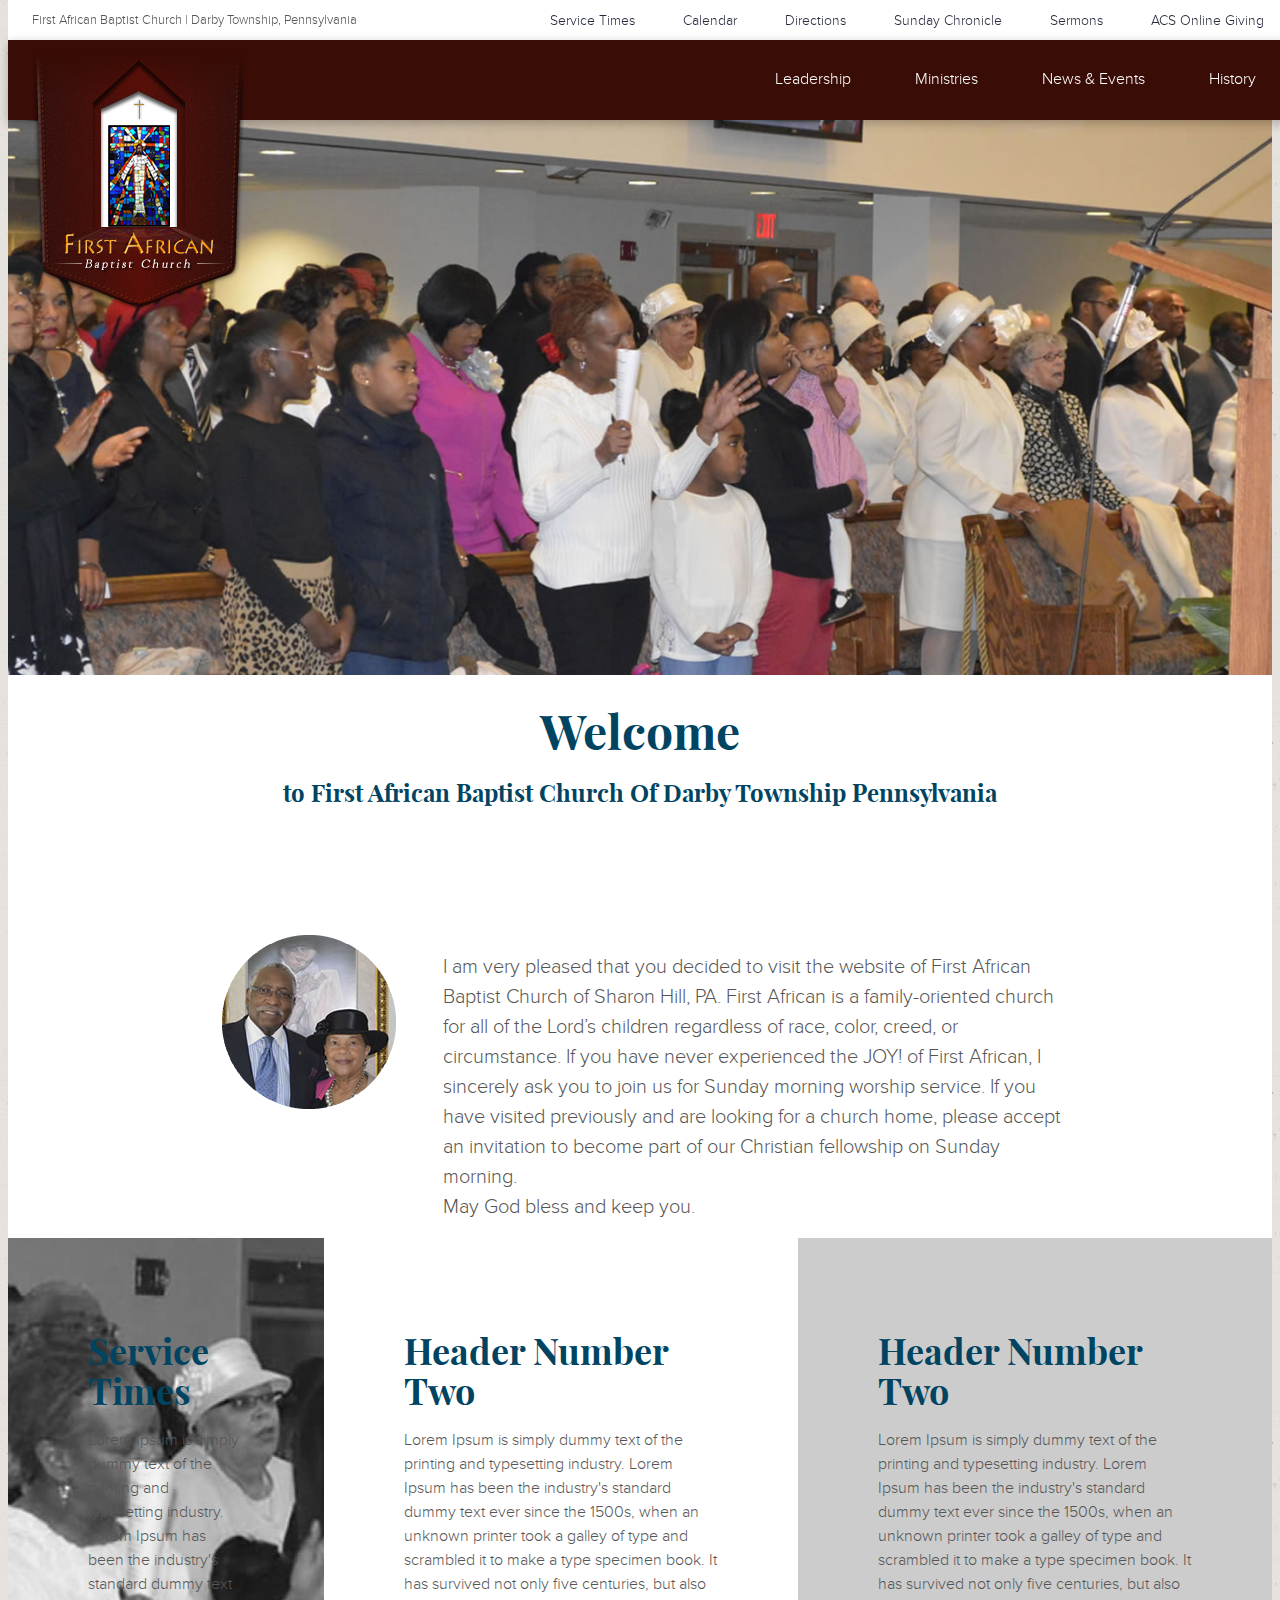
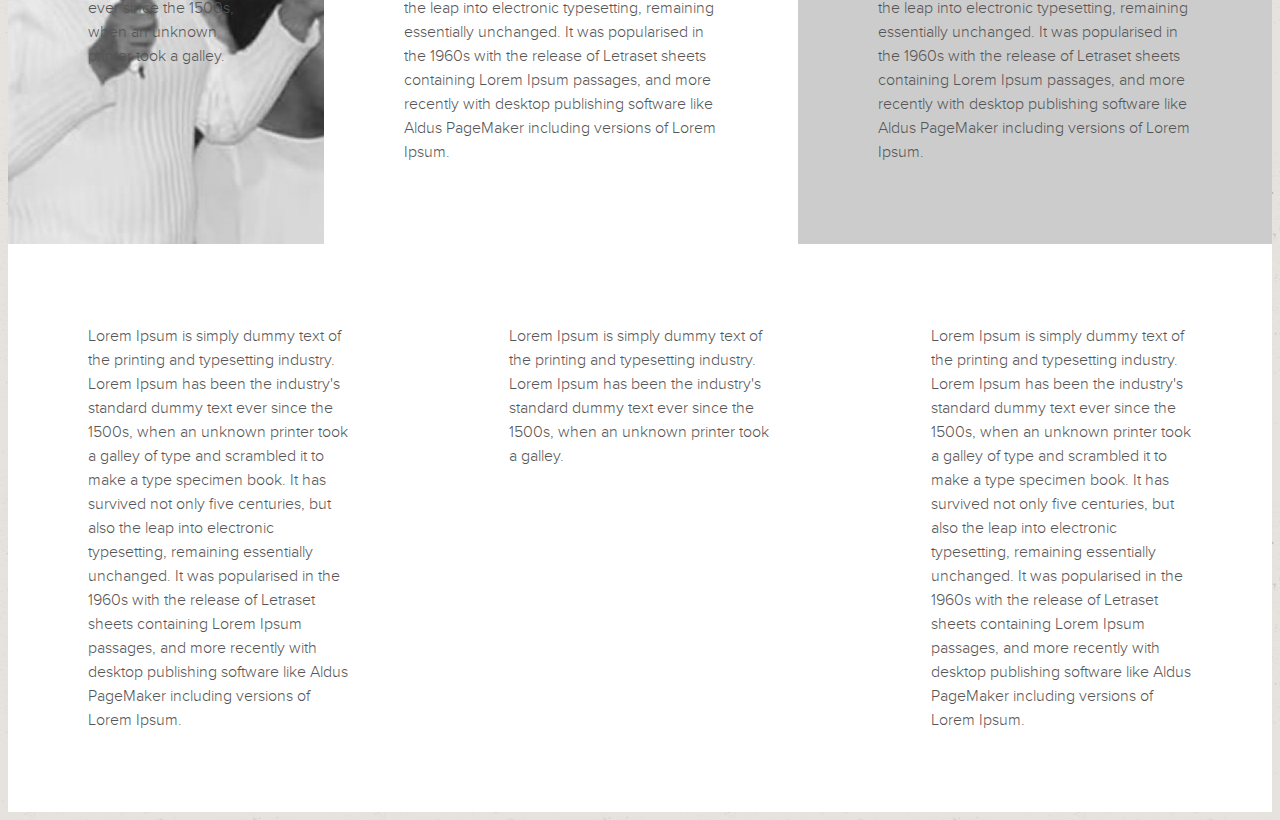
==== commit 4535062c: "Added fonts v.1" ====
--- a/index.html
+++ b/index.html
@@ -63,7 +63,7 @@
                 </div>
             </div>
         </section>
-        <section class="welcome intro text-center">
+        <section class="welcome text-center">
             <!--Welcome-->
             <h1 id="welcome-head">Welcome<br>
                 <span id="welcome-sub">to First African Baptist Church Of Darby Township Pennsylvania</span>
--- a/assets/css/kube.css
+++ b/assets/css/kube.css
@@ -368,60 +368,85 @@
   -webkit-animation-name: rotate;
   animation-name: rotate; }
 
-html {
-  box-sizing: border-box; }
-
-*,
-*:before,
-*:after {
-  box-sizing: inherit; }
-
-* {
-  margin: 0;
-  padding: 0;
-  border: 0;
-  outline: 0;
-  font-size: 100%;
-  vertical-align: baseline;
-  background: transparent; }
-
-a:active,
-a:hover {
-  outline: 0; }
-
-::-moz-focus-inner {
-  border: 0;
-  padding: 0; }
-
-img,
-video,
-audio {
-  max-width: 100%; }
-
-img,
-video {
-  height: auto; }
-
-input[type="radio"],
-input[type="checkbox"] {
-  cursor: pointer;
-  font-size: 110%;
-  position: relative;
-  margin-right: 3px;
-  padding: 0; }
-
-input[type="search"] {
-  -webkit-appearance: textfield; }
-
-input[type="search"]::-webkit-search-decoration,
-input[type="search"]::-webkit-search-cancel-button {
-  -webkit-appearance: none; }
+/*
+=======================================================================
+================================ Fonts ================================
+=======================================================================
+*/
+@font-face {
+  font-family: 'playfair_displaybold';
+  src: url("fonts/playfairdisplay-bold-webfont.woff2") format("woff2"), url("fonts/playfairdisplay-bold-webfont.woff") format("woff");
+  font-weight: normal;
+  font-style: normal; }
+
+@font-face {
+  font-family: 'playfair_displayregular';
+  src: url("fonts/playfairdisplay-regular-webfont.woff2") format("woff2"), url("fonts/playfairdisplay-regular-webfont.woff") format("woff");
+  font-weight: normal;
+  font-style: normal; }
+
+@font-face {
+  font-family: 'proxima_nova_rgbold';
+  src: url("fonts/proximanova-bold-webfont.woff2") format("woff2"), url("fonts/proximanova-bold-webfont.woff") format("woff");
+  font-weight: normal;
+  font-style: normal; }
+
+@font-face {
+  font-family: 'proxima_novaextrabold';
+  src: url("fonts/proxima_nova-extrabold-webfont.woff2") format("woff2"), url("fonts/proxima_nova-extrabold-webfont.woff") format("woff");
+  font-weight: normal;
+  font-style: normal; }
+
+@font-face {
+  font-family: 'proxima_nova_ltlight';
+  src: url("fonts/proximanova-light-webfont.woff2") format("woff2"), url("fonts/proximanova-light-webfont.woff") format("woff");
+  font-weight: normal;
+  font-style: normal; }
+
+@font-face {
+  font-family: 'proxima_nova_rgregular';
+  src: url("fonts/proximanova-reg-webfont.woff2") format("woff2"), url("fonts/proximanova-reg-webfont.woff") format("woff");
+  font-weight: normal;
+  font-style: normal; }
+
+@font-face {
+  font-family: 'proxima_nova_ththin';
+  src: url("fonts/proxima_nova_thin-webfont.eot");
+  src: url("fonts/proxima_nova_thin-webfont.eot?#iefix") format("embedded-opentype"), url("fonts/proxima_nova_thin-webfont.woff2") format("woff2"), url("fonts/proxima_nova_thin-webfont.woff") format("woff"), url("fonts/proxima_nova_thin-webfont.ttf") format("truetype"), url("fonts/proxima_nova_thin-webfont.svg#proxima_nova_ththin") format("svg");
+  font-weight: normal;
+  font-style: normal; }
+
+@font-face {
+  font-family: 'proxima_novasemibold';
+  src: url("fonts/proxima_nova-semibold-webfont.woff2") format("woff2"), url("fonts/proxima_nova-semibold-webfont.woff") format("woff");
+  font-weight: normal;
+  font-style: normal; }
+
+@font-face {
+  font-family: 'proxima_nova_blblack';
+  src: url("fonts/proximanova-black-webfont.woff2") format("woff2"), url("fonts/proximanova-black-webfont.woff") format("woff");
+  font-weight: normal;
+  font-style: normal; }
+
+.banner-wrap {
+  background: url("../img/fabc-banner-4.jpg");
+  background-size: cover;
+  height: calc( 75vh - 110px);
+  margin-top: 110px; }
+
+.welcome {
+  height: 25vh; }
+  .welcome span {
+    font-size: 1.5rem; }
+
+.intro {
+  padding-top: 3.5rem; }
 
 body {
-  font-family: "Helvetica Neue", Helvetica, sans-serif;
+  font-family: "proxima_nova_ltlight", "Helvetica Neue", Helvetica, sans-serif;
   line-height: 24px;
   font-size: 16px;
-  color: #333; }
+  color: #555; }
 
 a {
   color: #255bbd;
@@ -431,10 +456,10 @@
   color: #f34248; }
 
 h1.title, h1, h2, h3, h4, h5, h6 {
-  font-family: "Helvetica Neue", Helvetica, sans-serif;
+  font-family: "playfair_displaybold";
   font-weight: bold;
   text-rendering: optimizeLegibility;
-  color: #000;
+  color: #004462;
   margin-bottom: 12px; }
 
 h1.title {
@@ -689,6 +714,7 @@
 *******************************/
 .container {
   background: #fff;
+  box-sizing: border-box;
   max-width: 100rem;
   margin-left: auto;
   margin-right: auto; }
@@ -748,6 +774,7 @@
   padding-left: 0; }
 
 .column {
+  box-sizing: border-box;
   -ms-flex-grow: 1;
   -webkit-flex-grow: 1;
   -ms-flex-positive: 1;
@@ -1062,7 +1089,7 @@
 select,
 textarea,
 fieldset {
-  font-family: "Helvetica Neue", Helvetica, sans-serif;
+  font-family: "proxima_nova_ltlight", "Helvetica Neue", Helvetica, sans-serif;
   font-size: 14px; }
 
 input[type="email"],
@@ -1264,7 +1291,7 @@
     font-weight: normal;
     background-color: #eee;
     padding: 0 12px;
-    color: #555;
+    color: #777;
     font-size: 12px;
     line-height: 40px;
     white-space: nowrap; }
@@ -1283,7 +1310,7 @@
 
 button,
 .button {
-  font-family: "Helvetica Neue", Helvetica, sans-serif;
+  font-family: "proxima_nova_ltlight", "Helvetica Neue", Helvetica, sans-serif;
   font-size: 14px;
   font-weight: normal;
   text-decoration: none;
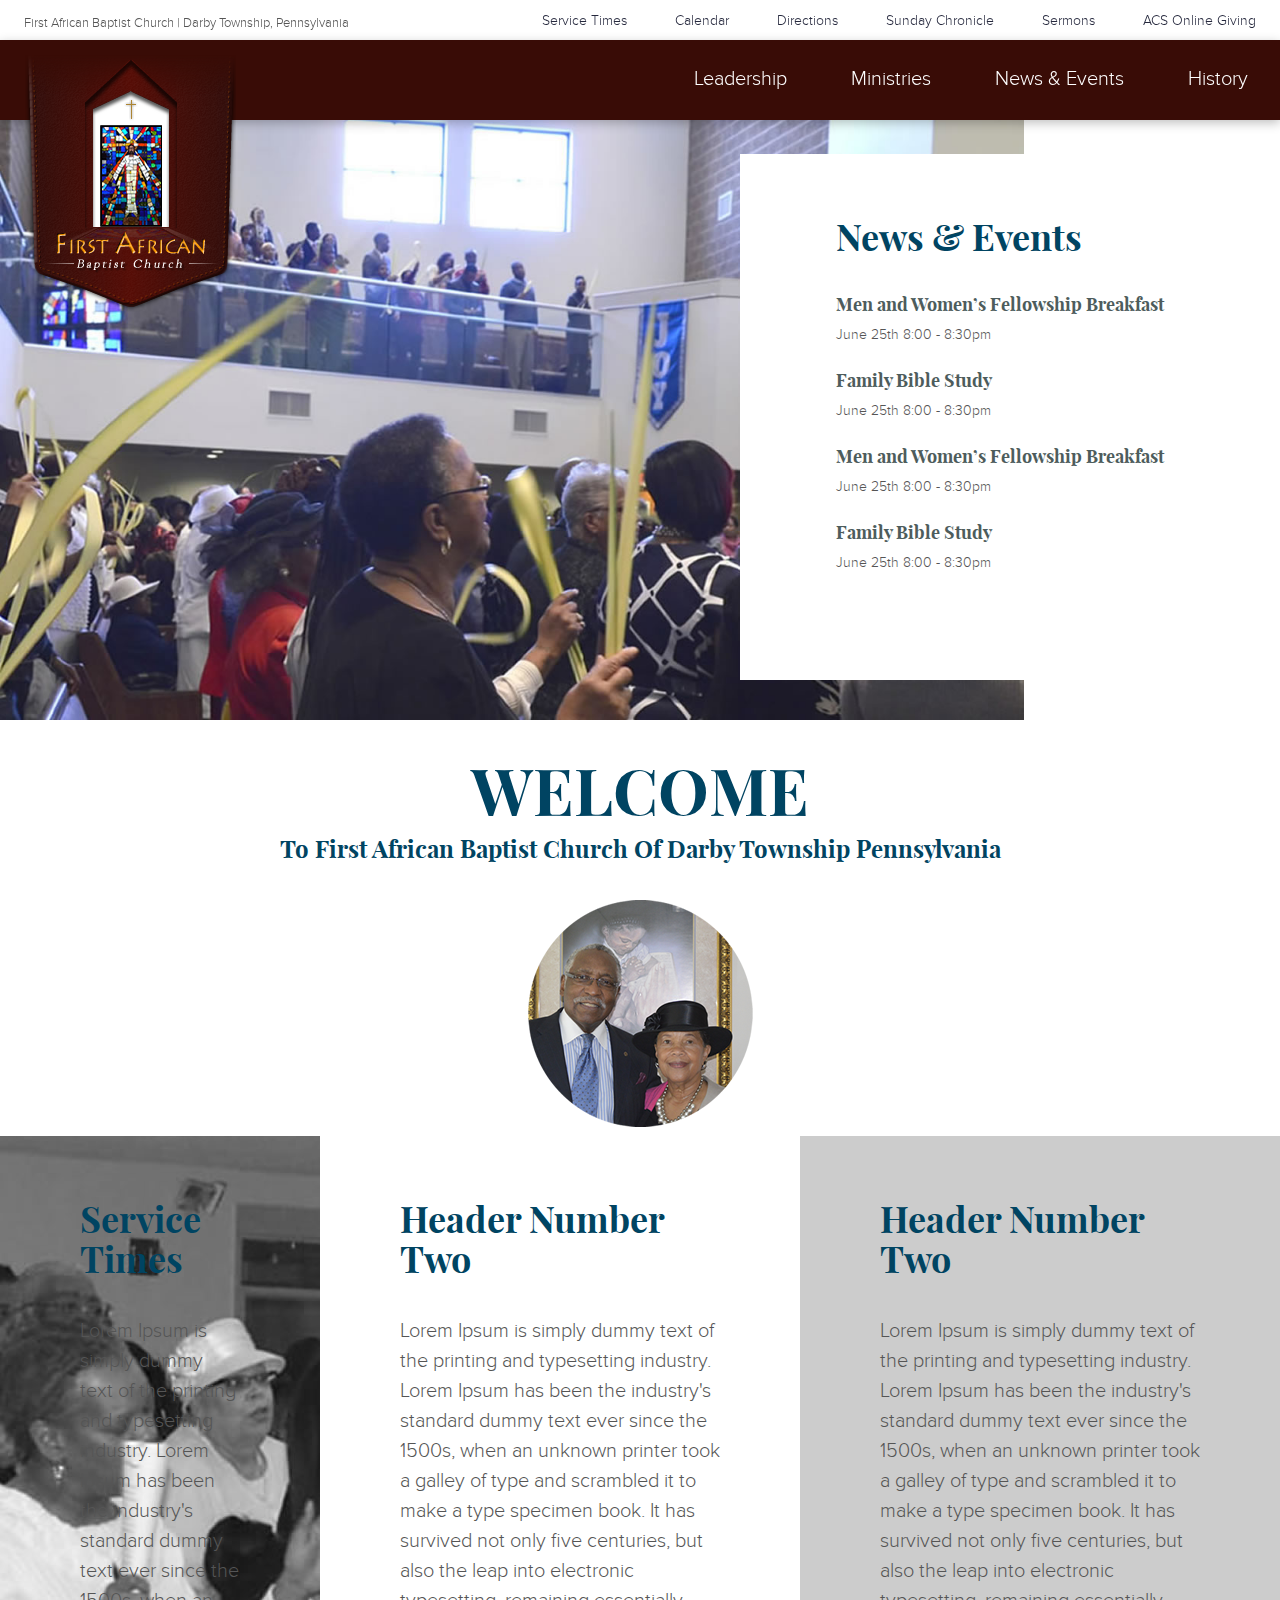
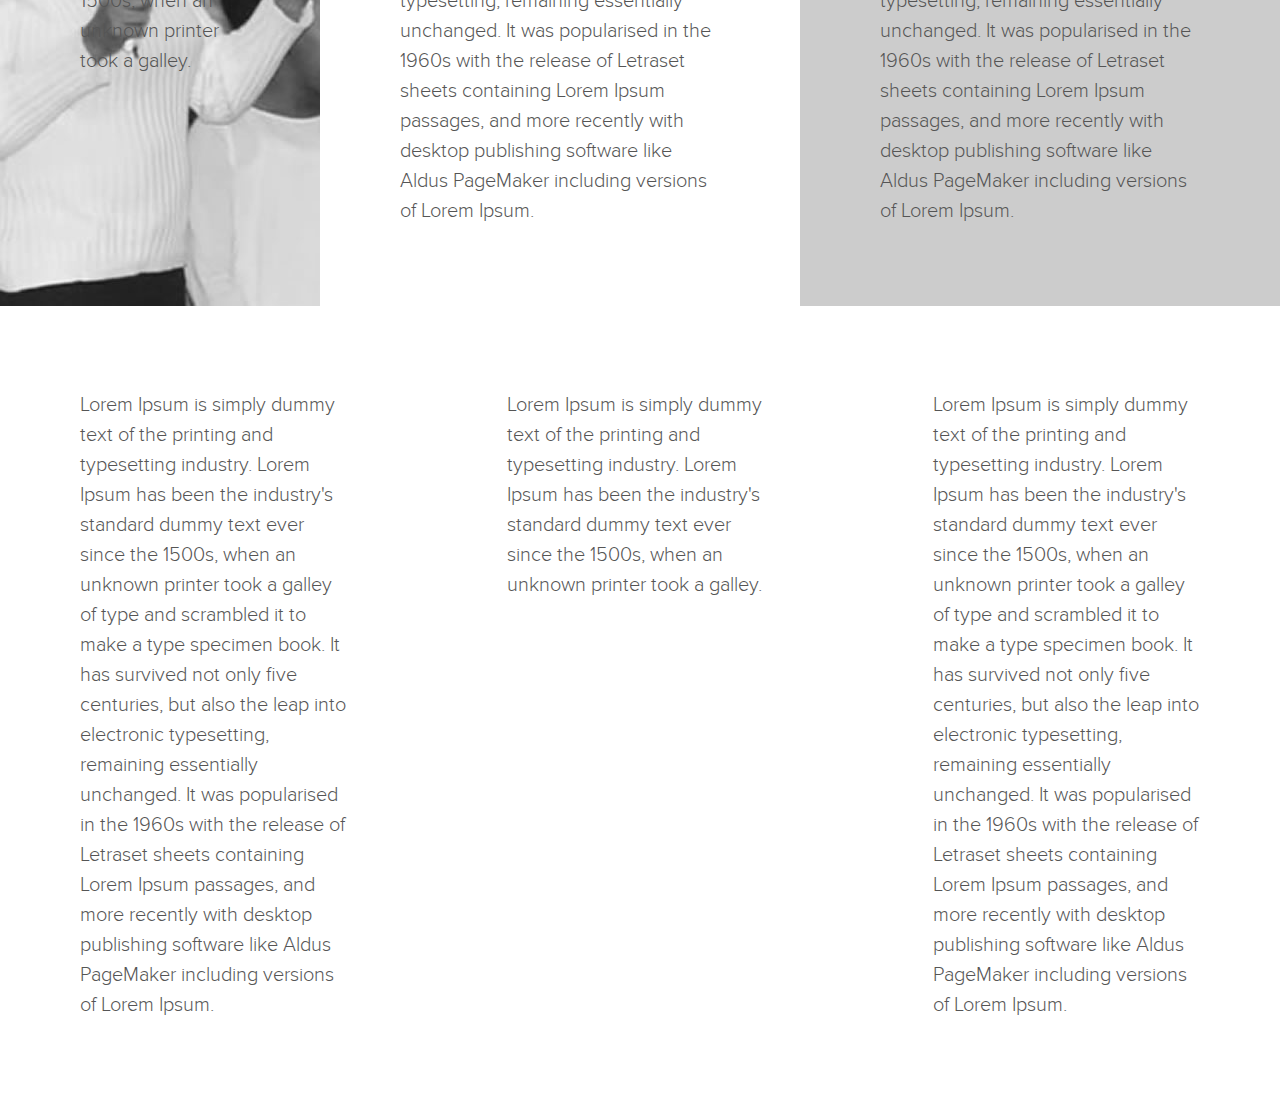
==== commit 57b99108: "Merge remote-tracking branch 'origin/master'" ====
--- a/index.html
+++ b/index.html
@@ -23,12 +23,11 @@
                 </div>
                 <nav role="navigation" class="cd-primary-nav">
                     <a href="#cd-navigation" class="nav-trigger">
-			<span>
-				<em aria-hidden="true"></em>
-                <!--Menu-->
-			</span>
+                        <span>
+                            <em aria-hidden="true"></em>
+                            <!--Menu-->
+                        </span>
                     </a> <!-- .nav-trigger -->
-
                     <ul id="cd-navigation">
                         <li><a href="#0">Service Times</a></li>
                         <li><a href="#0">Calendar</a></li>
@@ -40,7 +39,6 @@
                 </nav> <!-- .cd-primary-nav -->
             </div>
             <nav role="navigation" class="cd-secondary-nav">
-
                 <div class="nav-wrap nav-wrap-secondary">
                     <div class="fabc-logo">
                         <a href="">
@@ -57,6 +55,35 @@
             </nav> <!-- .cd-secondary-nav -->
         </header> <!-- .cd-auto-hide-header -->
         <section class="banner-wrap">
+            <div class="event-block">
+                <h2>News & Events</h2>
+                <ul class="no-bullet news-link">
+                    <li>
+                        <a href="">
+                            Men and Women’s Fellowship Breakfast
+                        </a>
+                        <span>June 25th 8:00 - 8:30pm</span>
+                    </li>
+                    <li>
+                        <a href="">
+                            Family Bible Study
+                        </a>
+                        <span>June 25th 8:00 - 8:30pm</span>
+                    </li>
+                    <li>
+                        <a href="">
+                            Men and Women’s Fellowship Breakfast
+                        </a>
+                        <span>June 25th 8:00 - 8:30pm</span>
+                    </li>
+                    <li>
+                        <a href="">
+                            Family Bible Study
+                        </a>
+                        <span>June 25th 8:00 - 8:30pm</span>
+                    </li>
+                </ul>
+            </div>
             <div id="head-banner">
                 <div class="banner">
                     <!--<img src="assets/img/fabc-banner-4.jpg" alt="">-->
@@ -72,18 +99,27 @@
         <section>
             <div class="row centered ">
                 <!--<div class="eleven column" style="margin-bottom: 100px;">-->
-                <div class="three column no-pad">
+                <!--<div class="three column no-pad">
                     <img id="pastor-img" src="assets/img/pastor-mrs-dent.png" alt="">
-                </div>
-                <div class="eight" style="font-size: 1.25rem; line-height: 1.5;">
+                </div>-->
+                <!--<div class="eight" style="font-size: 1.25rem; line-height: 1.5;">
                     <p>I am very pleased that you decided to visit the website of First African Baptist Church of
-                        Sharon Hill, PA. First African is a family-oriented church for all of the Lord’s children
+                        Sharon Hill, PA. ...<a href="">Continue Reading</a>&lt;!&ndash;First African is a family-oriented church for all of the Lord’s children
                         regardless of race, color, creed, or circumstance. If you have never experienced the JOY! of
                         First
                         African, I sincerely ask you to join us for Sunday morning worship service. If you have visited
                         previously and are looking for a church home, please accept an invitation to become part of our
-                        Christian fellowship on Sunday morning. <br>
-                        <span>May God bless and keep you.</span>
+                        Christian fellowship on Sunday morning. &ndash;&gt;<br>
+                        &lt;!&ndash;<span>May God bless and keep you.</span>&ndash;&gt;
+                    </p>
+                </div>-->
+                <div class="eight text-center" style="font-size: 1.25rem; line-height: 1.5;">
+                    <div class="six column centered no-pad">
+                        <img id="pastor-img" src="assets/img/pastor-mrs-dent.png" alt="">
+                    </div>
+                    <!--<a href="" class="button">A Welcome Message</a>-->
+                    <!--First African is a family-oriented church for all of the Lord’s children
+
                     </p>
                 </div>
                 <!--</div>-->
@@ -91,14 +127,14 @@
         </section>
         <main role="main" class="main-content sub-nav">
             <div class="row">
-                <div class="column four img-bg">
+                <div class="four column img-bg">
                     <h2>Service Times</h2>
                     <p>Lorem Ipsum is simply dummy text of the printing and typesetting industry. Lorem Ipsum
                         has been the industry's standard dummy text ever since the 1500s, when an unknown printer took a
                         galley.
                     </p>
                 </div>
-                <div class="column six">
+                <div class="six column">
                     <h2>Header Number Two</h2>
                     <p>Lorem Ipsum is simply dummy text of the printing and typesetting industry. Lorem Ipsum has been
                         the
@@ -113,7 +149,7 @@
                         release of Letraset sheets containing Lorem Ipsum passages, and more recently with desktop
                         publishing
                         software like Aldus PageMaker including versions of Lorem Ipsum.</p></div>
-                <div class="column six" style="background-color: #ccc;">
+                <div class="six column" style="background-color: #ccc;">
                     <h2>Header Number Two</h2>
                     <p>Lorem Ipsum is simply dummy text of the printing and typesetting industry. Lorem Ipsum has been
                         the
@@ -184,9 +220,11 @@
         if (scroll >= 200) {
             //console.log('a');
             $(".cd-secondary-nav").addClass("logo-small");
+            $("body").addClass("scroll-pos");
         } else {
             //console.log('a');
             $(".cd-secondary-nav").removeClass("logo-small");
+            $("body").removeClass("scroll-pos");
         }
     });
 </script>
--- a/assets/css/kube.css
+++ b/assets/css/kube.css
@@ -1,5 +1,12 @@
 html {
-  background: url("../../assets/img/body-bg.png") repeat; }
+  background: white; }
+
+body {
+  font-family: "proxima_nova_ltlight", "Helvetica Neue", Helvetica, sans-serif;
+  line-height: 24px;
+  font-size: 16px;
+  color: #555;
+  margin: 0; }
 
 .animated {
   -webkit-animation-duration: 1s;
@@ -428,39 +435,125 @@
   font-weight: normal;
   font-style: normal; }
 
+body::-webkit-scrollbar {
+  width: 1em; }
+
+body::-webkit-scrollbar-track {
+  -webkit-box-shadow: inset 0 0 6px rgba(0, 0, 0, 0.5);
+  background-color: white; }
+
+body::-webkit-scrollbar-thumb {
+  background: #99351f;
+  outline: 1px solid rgba(0, 0, 0, 0.75);
+  transition: all .5s ease-in-out; }
+  body::-webkit-scrollbar-thumb:hover {
+    background: #6f2616; }
+
+.event-block {
+  height: auto;
+  max-height: 400px; }
+
+.no-bullet {
+  list-style: none; }
+
+section {
+  transition: all 1s ease-in-out; }
+
 .banner-wrap {
-  background: url("../img/fabc-banner-4.jpg");
+  background: url("../img/fabc-banner-1.jpg");
   background-size: cover;
-  height: calc( 75vh - 110px);
-  margin-top: 110px; }
+  height: calc( 80vh - 110px);
+  margin-top: 110px;
+  position: relative;
+  width: 80%; }
 
 .welcome {
-  height: 25vh; }
+  font-size: 4rem;
+  line-height: 42px;
+  height: 20vh;
+  text-transform: uppercase;
+  transition: all 1s ease-in-out; }
+  .welcome h1 {
+    font-size: 4rem;
+    line-height: 42px;
+    margin: 0;
+    padding-top: 3.25rem;
+    transition: all 1s ease-in-out; }
   .welcome span {
-    font-size: 1.5rem; }
+    font-size: 1.5rem;
+    text-transform: capitalize; }
+  .welcome.scroll-pos {
+    height: 0;
+    opacity: 0;
+    visibility: hidden; }
+
+.welcome-two {
+  height: 0;
+  height: 0;
+  opcacity: 0;
+  visibility: hidden;
+  transition: all 1s ease-in-out; }
+  .welcome-two.scroll-pos {
+    background: #004462;
+    height: auto;
+    opacity: 1;
+    padding: 5rem;
+    visibility: visible;
+    transition: all 1s ease-in-out; }
+    .welcome-two.scroll-pos h1 {
+      color: rgba(255, 255, 255, 0.75);
+      margin: 0;
+      transition: all 1s ease-in-out; }
 
 .intro {
   padding-top: 3.5rem; }
 
-body {
-  font-family: "proxima_nova_ltlight", "Helvetica Neue", Helvetica, sans-serif;
-  line-height: 24px;
-  font-size: 16px;
-  color: #555; }
+.event-block {
+  background: #fff;
+  bottom: 2.5rem;
+  height: auto;
+  min-height: 300px;
+  min-width: 380px;
+  padding: 4rem 4rem 5rem 6rem;
+  position: absolute;
+  right: -25%;
+  top: 2.75rem;
+  width: 35%;
+  z-index: 0; }
+  .event-block h2 {
+    margin-top: 0;
+    margin-bottom: 2rem; }
+  .event-block li {
+    margin-bottom: 1rem; }
+    .event-block li a {
+      display: inline-block;
+      font-family: "playfair_displaybold";
+      font-size: 1.15rem; }
+    .event-block li span {
+      display: block;
+      font-size: 14px; }
+
+.news-link {
+  margin: 0 0 3rem;
+  padding: 0; }
+
+.pastor-img {
+  margin-bottom: 3rem; }
 
 a {
-  color: #255bbd;
+  color: #4D5C5C;
   text-decoration: none; }
 
 a:hover {
-  color: #f34248; }
+  color: #364040; }
 
 h1.title, h1, h2, h3, h4, h5, h6 {
   font-family: "playfair_displaybold";
   font-weight: bold;
   text-rendering: optimizeLegibility;
   color: #004462;
-  margin-bottom: 12px; }
+  margin-bottom: 36px;
+  margin-top: 0; }
 
 h1.title {
   font-size: 60px;
@@ -555,6 +648,9 @@
   margin-bottom: 8px;
   font-weight: 300; }
 
+b, strong {
+  color: #141A1A; }
+
 ul, ol,
 ul ul,
 ol ol,
@@ -579,7 +675,9 @@
   margin-left: 24px; }
 
 p, blockquote, hr, pre, ol, ul, dl, table, fieldset, figure, address, form {
-  margin-bottom: 16px; }
+  font-size: 1.25rem;
+  margin-bottom: 16px;
+  line-height: 30px; }
 
 hr {
   border-bottom: 1px solid rgba(0, 0, 0, 0.1);
@@ -653,7 +751,7 @@
 
 samp {
   color: #fff;
-  background: #5a89df; }
+  background: #591309; }
 
 kbd {
   border: 1px solid rgba(0, 0, 0, 0.1); }
@@ -670,6 +768,20 @@
 
 sub {
   bottom: -2px; }
+
+article h2 {
+  position: relative; }
+  article h2:after {
+    background: #E28B2C;
+    bottom: -3.35rem;
+    content: "";
+    height: 3px;
+    left: 0;
+    position: absolute;
+    width: 3rem; }
+
+article.article-wrap h2:after {
+  background: none; }
 
 /*
 ============================================================================
@@ -715,7 +827,7 @@
 .container {
   background: #fff;
   box-sizing: border-box;
-  max-width: 100rem;
+  max-width: 110rem;
   margin-left: auto;
   margin-right: auto; }
 
@@ -725,7 +837,9 @@
   display: flex;
   -ms-flex-wrap: wrap;
   -webkit-flex-wrap: wrap;
-  flex-wrap: wrap; }
+  flex-wrap: wrap;
+  position: relative;
+  z-index: 1; }
 
 .row.centered {
   -ms-flex-pack: center;
@@ -797,6 +911,17 @@
   -webkit-order: 1;
   -ms-flex-order: 1;
   order: 1; }
+
+.content-wrap {
+  padding-left: 5rem; }
+
+.row-520 {
+  min-height: 520px; }
+  .row-520 .column {
+    position: relative; }
+    .row-520 .column .button {
+      bottom: 4rem;
+      position: absolute; }
 
 @media (max-width: 768px) {
   .column.first-on-small {
@@ -1312,19 +1437,24 @@
 .button {
   font-family: "proxima_nova_ltlight", "Helvetica Neue", Helvetica, sans-serif;
   font-size: 14px;
-  font-weight: normal;
+  font-weight: 600;
   text-decoration: none;
   cursor: pointer;
   display: inline-block;
-  line-height: 1.125rem;
-  min-height: 40px;
-  padding: 10px 28px;
-  border: 1px solid transparent;
+  letter-spacing: 1px;
+  min-width: 12rem;
+  padding: 8px 4px;
   vertical-align: middle;
   -webkit-appearance: none;
-  color: #000;
-  background-color: #eee;
-  border-radius: 4px; }
+  color: rgba(255, 255, 255, 0.9);
+  color: #C44427;
+  border-bottom: 2px solid #C44427;
+  border-top: 2px solid #C44427;
+  text-transform: uppercase;
+  text-align: center;
+  text-align: left;
+  -moz-transition: all 0.3s ease-in-out;
+  transition: all 0.3s ease-in-out; }
 
 input.button {
   height: auto; }
@@ -1332,9 +1462,7 @@
 button:hover,
 .button:hover {
   outline: none;
-  color: rgba(0, 0, 0, 0.6);
-  text-decoration: none;
-  box-shadow: inset 0 0 0 40px rgba(0, 0, 0, 0.125); }
+  text-decoration: none; }
 
 .button:disabled,
 .button.disabled {
@@ -1379,19 +1507,19 @@
   font-size: 11px; }
 
 .button.primary {
-  background: #3c74d9;
+  background: #390C06;
   color: #fff; }
   .button.primary:focus, .button.primary:hover {
     color: rgba(255, 255, 255, 0.6); }
     .button.primary:focus:disabled, .button.primary:focus.disabled, .button.primary:hover:disabled, .button.primary:hover.disabled {
       color: #fff;
-      background: #3c74d9; }
+      background: #390C06; }
   .button.primary.outline:hover {
-    color: rgba(60, 116, 217, 0.6);
-    border-color: rgba(60, 116, 217, 0.4); }
+    color: rgba(57, 12, 6, 0.6);
+    border-color: rgba(57, 12, 6, 0.4); }
   .button.primary.outline, .button.primary.outline:disabled:hover, .button.primary.outline.disabled:hover {
-    color: #3c74d9;
-    border-color: #3c74d9;
+    color: #390c06;
+    border-color: #390c06;
     background: none; }
 
 .button.inverted {
@@ -1444,20 +1572,20 @@
     text-decoration: none; }
 
 .label.primary {
-  background: #3c74d9; }
+  background: #390C06; }
   .label.primary,
   .label.primary a {
     color: #fff; }
   .label.primary.outline {
-    border-color: #3c74d9; }
+    border-color: #390C06; }
     .label.primary.outline,
     .label.primary.outline a {
-      color: #3c74d9; }
+      color: #390C06; }
   .label.primary.tag {
     background: none; }
     .label.primary.tag,
     .label.primary.tag a {
-      color: #3c74d9; }
+      color: #390C06; }
 
 .label.error {
   background: #f34248; }
@@ -1546,7 +1674,7 @@
 
 .label.tag.primary,
 .label.tag.primary a {
-  color: #3c74d9; }
+  color: #390C06; }
 
 .label.tag.error,
 .label.tag.error a {
@@ -1602,12 +1730,12 @@
     right: 8px; }
 
 .alert.primary {
-  color: #3c74d9;
-  background-color: rgba(60, 116, 217, 0.15);
-  border: 1px solid rgba(60, 116, 217, 0.15); }
+  color: #390C06;
+  background-color: rgba(57, 12, 6, 0.15);
+  border: 1px solid rgba(57, 12, 6, 0.15); }
   .alert.primary a,
   .alert.primary h5 {
-    color: #3c74d9; }
+    color: #390C06; }
   .alert.primary a:hover {
     color: #000; }
 
@@ -1697,7 +1825,7 @@
   display: inline-block; }
 
 .message.primary {
-  background: #3c74d9;
+  background: #390C06;
   color: rgba(255, 255, 255, 0.9); }
 
 .message.error {
@@ -2103,7 +2231,7 @@
   font-weight: bold !important; }
 
 .highlight {
-  background-color: rgba(60, 116, 217, 0.075); }
+  background-color: rgba(57, 12, 6, 0.075); }
 
 .round {
   border-radius: 56px; }
@@ -2406,7 +2534,7 @@
     height: 40px;
     left: auto;
     right: auto;
-    max-width: 100rem; } }
+    max-width: 110rem; } }
 
 .cd-auto-hide-header .logo,
 .cd-auto-hide-header .nav-trigger {
@@ -2770,16 +2898,86 @@
     height: 600px;
     margin-top: 80px; } }
 
+section {
+  transition: all 1s ease-in-out; }
+
 .banner-wrap {
-  background: url("../img/fabc-banner-4.jpg");
+  background: url("../img/fabc-banner-1.jpg");
   background-size: cover;
-  height: calc( 75vh - 110px);
-  margin-top: 110px; }
+  height: calc( 80vh - 110px);
+  margin-top: 110px;
+  position: relative;
+  width: 80%; }
 
 .welcome {
-  height: 25vh; }
+  font-size: 4rem;
+  line-height: 42px;
+  height: 20vh;
+  text-transform: uppercase;
+  transition: all 1s ease-in-out; }
+  .welcome h1 {
+    font-size: 4rem;
+    line-height: 42px;
+    margin: 0;
+    padding-top: 3.25rem;
+    transition: all 1s ease-in-out; }
   .welcome span {
-    font-size: 1.5rem; }
+    font-size: 1.5rem;
+    text-transform: capitalize; }
+  .welcome.scroll-pos {
+    height: 0;
+    opacity: 0;
+    visibility: hidden; }
+
+.welcome-two {
+  height: 0;
+  height: 0;
+  opcacity: 0;
+  visibility: hidden;
+  transition: all 1s ease-in-out; }
+  .welcome-two.scroll-pos {
+    background: #004462;
+    height: auto;
+    opacity: 1;
+    padding: 5rem;
+    visibility: visible;
+    transition: all 1s ease-in-out; }
+    .welcome-two.scroll-pos h1 {
+      color: rgba(255, 255, 255, 0.75);
+      margin: 0;
+      transition: all 1s ease-in-out; }
 
 .intro {
   padding-top: 3.5rem; }
+
+.event-block {
+  background: #fff;
+  bottom: 2.5rem;
+  height: auto;
+  min-height: 300px;
+  min-width: 380px;
+  padding: 4rem 4rem 5rem 6rem;
+  position: absolute;
+  right: -25%;
+  top: 2.75rem;
+  width: 35%;
+  z-index: 0; }
+  .event-block h2 {
+    margin-top: 0;
+    margin-bottom: 2rem; }
+  .event-block li {
+    margin-bottom: 1rem; }
+    .event-block li a {
+      display: inline-block;
+      font-family: "playfair_displaybold";
+      font-size: 1.15rem; }
+    .event-block li span {
+      display: block;
+      font-size: 14px; }
+
+.news-link {
+  margin: 0 0 3rem;
+  padding: 0; }
+
+.pastor-img {
+  margin-bottom: 3rem; }
